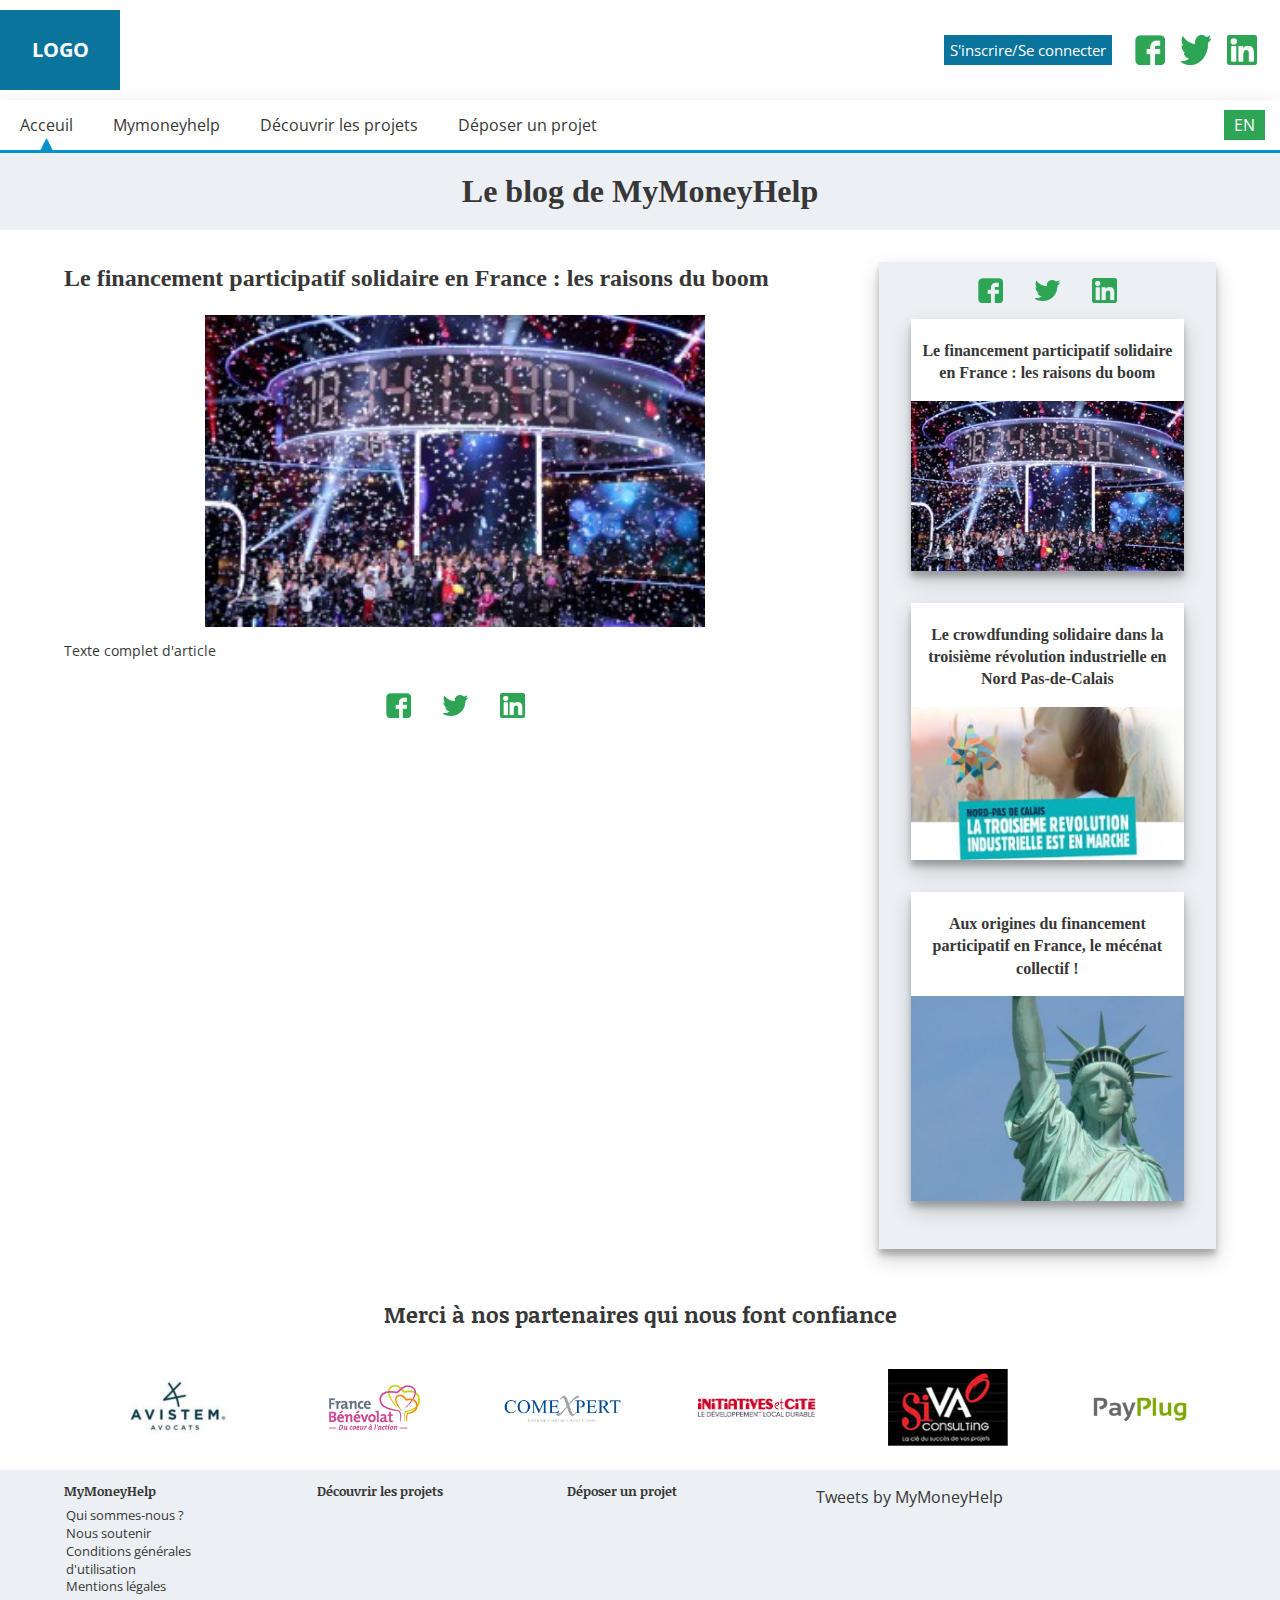
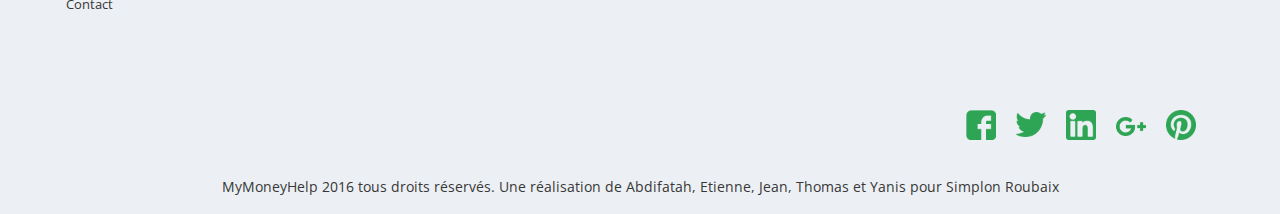
==== blog.html @ 19dc9fac "added basic content based on static content in blog.html" ====
<!doctype html>
<html class="no-js" lang="fr">

<head>
    <meta charset="utf-8">
    <meta http-equiv="x-ua-compatible" content="ie=edge">
    <title>My Money Help</title>
    <meta name="keywords" content="MyMoneyHelp crowdfunding financement participatif social ">
    <meta name="description" content="Plateforme de financement participatif MyMoneyHelp">
    <meta name="author" content="Etienne Dhennin, Thomas Gossart, Jean Boutonne, Yanis Maoucha, Abdifatah Ibrahim Omar">
    <meta name="viewport" content="width=device-width, initial-scale=1">

    <link rel="apple-touch-icon" href="apple-touch-icon.png">
    <!-- Place favicon.ico in the root directory -->

    <link rel="stylesheet" href="css/normalize.css">
    <link rel="stylesheet" href="css/main.css">
    <!-- Custom Css -->
    <link rel="stylesheet" href="css/style.css">
    <!-- /Custom Css -->
    <!-- Google fonts -->
    <link href="https://fonts.googleapis.com/css?family=Noticia+Text%7cOpen+Sans%7cUbuntu+Condensed" rel="stylesheet">
    <!-- Google fonts -->
    <script src="js/vendor/modernizr-2.8.3.min.js"></script>
</head>


<body>

    <!--****************************** HEADER ***********************************-->

    <header>
        <!-- Start Of Header -->
        <section class="top-header-flex">
            <!--Start of Top Header:: Section Above The NavBar -->
            <div class="logo-remplacement">LOGO</div>
            <div class="top-header-buttons">
                <div class="buttons-social">
                    <img src="img/icon/facebook_vert.png" class="header-logo-social" alt="logo facebook">
                    <img src="img/icon/twitter_vert.png" class="header-logo-social" alt="logo twitter">
                    <img src="img/icon/linkedin_vert.png" class="header-logo-social" alt="logo linkedin">
                </div>
                <button class="login-button">S'inscrire/Se connecter</button>
                <!-- Login button -->
            </div>
        </section>
        <!-- End Of Top Header -->
        <nav class="main-navbar">
            <!-- Start of Navbar -->
            <div class="visible-navbar">
                <!-- Part of the navbar alway visible on mobile -->
                <img src="img/icon/menu_bleu.png" class="menu-mobile-icon">
            </div>
            <ul class="menu-list">
                <!-- List of nav items -->
                <li class="title acceuil"><a href="index.html">Acceuil</a><img src="img/triangle_menu.png" class="triangle"></li>
                <li class="title under-menu">
                    <!-- List item with title + under menu -->
                    <div class="mmh">Mymoneyhelp</div>
                    <div class="under-menu-link">
                        <a href="qui-sommes-nous.html">Qui sommes-nous ?</a>
                        <a href="soutien.html">Nous soutenir</a>
                        <a href="contact.html">Contact</a>
                    </div>
                </li>
                <!-- end of mmh tab -->
                <li class="title"><a href="#">Découvrir les projets</a></li>
                <li class="title"><a href="#">Déposer un projet</a></li>
                <li class="language">EN</li>
            </ul>
            <!-- End of list -->
        </nav>
        <!-- End Of Navbar -->
    </header>

    <!--***************************** /HEADER ***********************************-->

    <!--[if lt IE 8]>
            <p class="browserupgrade">You are using an <strong>outdated</strong> browser. Please <a href="http://browsehappy.com/">upgrade your browser</a> to improve your experience.</p>
            <![endif]-->

    <!-- Slider -->



    <!--************************** MAIN CONTENT ********************************-->

<!-- Page main title -->
    <section class="static-page-title flex">
      <h1>Le blog de MyMoneyHelp</h1>
    </section>

<!-- General wrapper for the content -->
    <div class="wrapper-static-content flex">

      <!-- Main section on the left with text and image content -->
      <section class="static-content-section">
        <h2 id="blog-title">Le financement participatif solidaire en France : les raisons du boom</h2>
        <img src="img/content/Telethon.jpg" alt="" class="static-image blog-image">
        <p>Texte complet d'article</p>



<!-- Social medias icons at the end of the left section -->
          <ul class="flex static-social-medias">
            <li><a href="#"><img src="img/logos_RS/facebook_vert.png" alt="logo facebook"></a></li>
            <li><a href="#"><img src="img/logos_RS/twitter_vert.png" alt="logo twitter"></a></li>
            <li><a href="#"><img src="img/logos_RS/linkedin_vert.png" alt="logo linkedin"></a></li>
          </ul>
      </section>

<!-- Aside on the right with the articles -->
      <aside class="static-content-aside">

        <!-- Social media icons at the top of the aside -->
        <ul class="flex static-social-medias">
          <li><a href="#"><img src="img/logos_RS/facebook_vert.png" alt="logo facebook"></a></li>
          <li><a href="#"><img src="img/logos_RS/twitter_vert.png" alt="logo twitter"></a></li>
          <li><a href="#"><img src="img/logos_RS/linkedin_vert.png" alt="logo linkedin"></a></li>
        </ul>

        <!-- Blog articles on the left side -->
        <article>
          <a href="blog.html">
            <h3>Le financement participatif solidaire en France : les raisons du boom</h3>
            <img src="img/content/Telethon.jpg" alt="célébration du telethon">
          </a>
        </article>
        <article>
          <a href="blog.html">
            <h3>Le crowdfunding solidaire dans la troisième révolution industrielle en Nord Pas-de-Calais</h3>
            <img src="img/content/fille_fleur.jpg" alt="enfant qui souffle sur un moulin à vent">
          </a>
        </article>
        <article>
          <a href="blog.html">
            <h3>Aux origines du financement participatif en France, le mécénat collectif !</h3>
            <img src="img/content/statue_liberte.jpg" alt="statue de la liberté">
          </a>
        </article>
      </aside>

    </div>

    <!--************************* /MAIN CONTENT ********************************-->

    <!--**************************** FOOTER ************************************-->

    <!--  ~~~~~~~~~~Start of the footer~~~~~~~~~~~ -->


    <footer>
        <!-- Section with the partners -->
        <section class="wrapper">
            <h4>Merci à nos partenaires qui nous font confiance</h4>
            <figure class="flex partners">
                <a href="#">
                    <img src="img/logos_partenaires/Avistem.jpg" alt="logo avistem">
                </a>
                <a href="#">
                    <img src="img/logos_partenaires/FranceBenevolat.png" alt="logo France benevolat">
                </a>
                <a href="#">
                    <img src="img/logos_partenaires/ComeXpert.jpg" alt="logo comexpert">
                </a>
                <a href="#">
                    <img src="img/logos_partenaires/InitiativesCites.png" alt="logo initiativescites">
                </a>
                <a href="#">
                    <img src="img/logos_partenaires/Sivao.jpg" alt="logo sivao">
                </a>
                <a href="#">
                    <img src="img/logos_partenaires/payplug.png" alt="payplug">
                </a>
            </figure>
        </section>

        <!-- Aside with the submenus and the social medias -->
        <aside>

            <!-- Sub menu -->
            <div class="wrapper flex">
                <ul>
                    <li class="title-list">MyMoneyHelp</li>
                    <li><a href="qui-sommes-nous.html">Qui sommes-nous ?</a></li>
                    <li><a href="soutien.html">Nous soutenir</a></li>
                    <li><a href="conditions-generales.html">Conditions générales<br> d'utilisation</a></li>
                    <li><a href="mentions-legales.html">Mentions légales</a></li>
                    <li><a href="contact.html">Contact</a></li>
                </ul>
                <ul>
                    <li><a href="#" class="title-list">Découvrir les projets</a></li>
                </ul>
                <ul>
                    <li><a href="#" class="title-list">Déposer un projet</a></li>
                </ul>

                <div class="twitter-container">
                    <a class="twitter-timeline" data-lang="fr" data-width="600" data-heigth="400" data-lang="fr" data-theme="dark" href="https://twitter.com/MyMoneyHelp">Tweets by MyMoneyHelp</a>
                    <script async src="//platform.twitter.com/widgets.js" charset="utf-8"></script>
                </div>

            </div>


            <!-- Social medias icons -->
            <figure class="flex wrapper">
                <a href="#">
                    <img src="img/logos_RS/facebook_vert.png" alt="icon facebook">
                </a>
                <a href="#">
                    <img src="img/logos_RS/twitter_vert.png" alt="icon twitter">
                </a>
                <a href="#">
                    <img src="img/logos_RS/linkedin_vert.png" alt="icon linkedin">
                </a>
                <a href="#">
                    <img src="img/logos_RS/google-plus_vert.png" alt="icon googleplus">
                </a>
                <a href="#">
                    <img src="img/logos_RS/pinterest_vert.png" alt="icon pinterest">
                </a>
            </figure>

            <!-- Credits -->
            <p>MyMoneyHelp 2016 tous droits réservés. Une réalisation de
                <a href="#">Abdifatah, </a>
                <a href="#">Etienne, </a>
                <a href="#">Jean, </a>
                <a href="https://thomgo.github.io/portfolio/index.html"> Thomas et </a>
                <a href="">Yanis </a> pour <a href="http://simplon.co/roubaix/" target="_blank">Simplon Roubaix</a>
            </p>
        </aside>

    </footer>

    <!--**************************** /FOOTER ***********************************-->

    <script src="https://code.jquery.com/jquery-1.12.0.min.js"></script>
    <script>
        window.jQuery || document.write('<script src="js/vendor/jquery-1.12.0.min.js"><\/script>')
    </script>
    <script src="js/plugins.js"></script>
    <script src="js/main.js"></script>

    <!-- Google Analytics: change UA-XXXXX-X to be your site's ID. -->
    <script>
        (function(b, o, i, l, e, r) {
            b.GoogleAnalyticsObject = l;
            b[l] || (b[l] =
                function() {
                    (b[l].q = b[l].q || []).push(arguments)
                });
            b[l].l = +new Date;
            e = o.createElement(i);
            r = o.getElementsByTagName(i)[0];
            e.src = 'https://www.google-analytics.com/analytics.js';
            r.parentNode.insertBefore(e, r)
        }(window, document, 'script', 'ga'));
        ga('create', 'UA-XXXXX-X', 'auto');
        ga('send', 'pageview');
    </script>
</body>

</html>
---- css/main.css ----
/*! HTML5 Boilerplate v5.3.0 | MIT License | https://html5boilerplate.com/ */

/*
 * What follows is the result of much research on cross-browser styling.
 * Credit left inline and big thanks to Nicolas Gallagher, Jonathan Neal,
 * Kroc Camen, and the H5BP dev community and team.
 */

/* ==========================================================================
   Base styles: opinionated defaults
   ========================================================================== */

html {
    color: #222;
    font-size: 1em;
    line-height: 1.4;
}

/*
 * Remove text-shadow in selection highlight:
 * https://twitter.com/miketaylr/status/12228805301
 *
 * These selection rule sets have to be separate.
 * Customize the background color to match your design.
 */

::-moz-selection {
    background: #b3d4fc;
    text-shadow: none;
}

::selection {
    background: #b3d4fc;
    text-shadow: none;
}

/*
 * A better looking default horizontal rule
 */

hr {
    display: block;
    height: 2px;
    border: 0;
    border-top: 1px solid #ccc;
    margin: 1em 0;
    padding: 0;
}

/*
 * Remove the gap between audio, canvas, iframes,
 * images, videos and the bottom of their containers:
 * https://github.com/h5bp/html5-boilerplate/issues/440
 */

audio,
canvas,
iframe,
img,
svg,
video {
    vertical-align: middle;
}

/*
 * Remove default fieldset styles.
 */

fieldset {
    border: 0;
    margin: 0;
    padding: 0;
}

/*
 * Allow only vertical resizing of textareas.
 */

textarea {
    resize: vertical;
}

/* ==========================================================================
   Browser Upgrade Prompt
   ========================================================================== */

.browserupgrade {
    margin: 0.2em 0;
    background: #ccc;
    color: #000;
    padding: 0.2em 0;
}

/* ==========================================================================
   Author's custom styles
   ========================================================================== */





/* ##################################################################### */
/* ##########################   SMARTPHONE   ########################### */
/* ##################################################################### */



/* ##################################################################### */
/* ############################   TABLETS   ############################ */
/* ##################################################################### */



/* ##################################################################### */
/* ############################   DESKTOPS   ########################### */
/* ##################################################################### */



/* ##################################################################### */
/* ########################   LARGE DESKTOPS   ######################### */
/* ##################################################################### */
















/* ==========================================================================
   Helper classes
   ========================================================================== */

/*
 * Hide visually and from screen readers
 */

.hidden {
    display: none !important;
}

/*
 * Hide only visually, but have it available for screen readers:
 * http://snook.ca/archives/html_and_css/hiding-content-for-accessibility
 */

.visuallyhidden {
    border: 0;
    clip: rect(0 0 0 0);
    height: 1px;
    margin: -1px;
    overflow: hidden;
    padding: 0;
    position: absolute;
    width: 1px;
}

/*
 * Extends the .visuallyhidden class to allow the element
 * to be focusable when navigated to via the keyboard:
 * https://www.drupal.org/node/897638
 */

.visuallyhidden.focusable:active,
.visuallyhidden.focusable:focus {
    clip: auto;
    height: auto;
    margin: 0;
    overflow: visible;
    position: static;
    width: auto;
}

/*
 * Hide visually and from screen readers, but maintain layout
 */

.invisible {
    visibility: hidden;
}

/*
 * Clearfix: contain floats
 *
 * For modern browsers
 * 1. The space content is one way to avoid an Opera bug when the
 *    `contenteditable` attribute is included anywhere else in the document.
 *    Otherwise it causes space to appear at the top and bottom of elements
 *    that receive the `clearfix` class.
 * 2. The use of `table` rather than `block` is only necessary if using
 *    `:before` to contain the top-margins of child elements.
 */

.clearfix:before,
.clearfix:after {
    content: " "; /* 1 */
    display: table; /* 2 */
}

.clearfix:after {
    clear: both;
}

/* ==========================================================================
   EXAMPLE Media Queries for Responsive Design.
   These examples override the primary ('mobile first') styles.
   Modify as content requires.
   ========================================================================== */

@media only screen and (min-width: 35em) {
    /* Style adjustments for viewports that meet the condition */
}

@media print,
       (-webkit-min-device-pixel-ratio: 1.25),
       (min-resolution: 1.25dppx),
       (min-resolution: 120dpi) {
    /* Style adjustments for high resolution devices */
}

/* ==========================================================================
   Print styles.
   Inlined to avoid the additional HTTP request:
   http://www.phpied.com/delay-loading-your-print-css/
   ========================================================================== */

@media print {
    *,
    *:before,
    *:after,
    *:first-letter,
    *:first-line {
        background: transparent !important;
        color: #000 !important; /* Black prints faster:
                                   http://www.sanbeiji.com/archives/953 */
        box-shadow: none !important;
        text-shadow: none !important;
    }

    a,
    a:visited {
        text-decoration: underline;
    }

    a[href]:after {
        content: " (" attr(href) ")";
    }

    abbr[title]:after {
        content: " (" attr(title) ")";
    }

    /*
     * Don't show links that are fragment identifiers,
     * or use the `javascript:` pseudo protocol
     */

    a[href^="#"]:after,
    a[href^="javascript:"]:after {
        content: "";
    }

    pre,
    blockquote {
        border: 1px solid #999;
        page-break-inside: avoid;
    }

    /*
     * Printing Tables:
     * http://css-discuss.incutio.com/wiki/Printing_Tables
     */

    thead {
        display: table-header-group;
    }

    tr,
    img {
        page-break-inside: avoid;
    }

    img {
        max-width: 100% !important;
    }

    p,
    h2,
    h3 {
        orphans: 3;
        widows: 3;
    }

    h2,
    h3 {
        page-break-after: avoid;
    }
}
---- css/style.css ----
/* MyMoneyHelp */


/****************************GENERAL SETTINGS***********************************/

* {
    box-sizing: border-box;
    font-size: 1em;
    color: #373737;
    font-family: 'Open Sans', sans-serif;
}

ul {
    list-style: none;
    margin: 0 0;
    padding: 0;
}
a {
    text-decoration: none;
}
a:visited {
    color: #373737;
}
figure {
    margin: 0;
}
body {
    position: relative;
    min-height: 100vh;
}
a {
    text-decoration: none;
}
figure {
    margin: 0;
}
ul {
    list-style-type: none;
    padding: 0;
}

/* Colors */


/*Dark BLue*/

.login-button, .logo-remplacement, .button {
    background-color: #0a749c;
}

/*Blue*/


/* { */


/*   background-color: #0092c9; */


/* } */


/* Blue Grey*/

.title, .carousel-info, footer aside, .static-content-aside, .static-page-title {
    background-color: #ecf0f4;
}

/* Green */

.language, hr, .card-home-loadbar {
    background-color: #2da555;
}

/* /Colors */


/* Layout */

.flex {
    display: flex;
}
.wrapper {
    margin: 0 2%;
}

/* /Layout */


/*fonts*/

h1, h2, h3, h4, h5, h6 {
    font-family: 'Ubuntu Condensed';
}

footer h4, footer li, .title-list, .static-headline span, .static-headline a {
    font-family: 'Noticia Text', serif;
}
p {
    font-family: 'Open Sans', sans-serif;
}

/*fonts*/


/*************************** /GENERAL SETTINGS *********************************/


/*******************************************************************************/


/*******************************************************************************/


/******************************* HOMEPAGE **************************************/


/*******************************************************************************/


/*******************************************************************************/


/******************************** HEADER  **************************************/


/* TEMPORAIRE */

.logo-remplacement {
    color: white;
    display: flex;
    justify-content: center;
    align-items: center;
    font-weight: bold;
    font-size: 20px;
    height: calc(100% - 1em);
    width: 120px;
    margin-right: auto;
}

/* Header above the main-navbar */

.top-header-flex {
    display: flex;
    height: 60px;
    align-items: center;
}

/* DIV SOCIAUX + LOGIN */

.top-header-buttons {
    display: flex;
    min-width: 150px;
    height: 100%;
    margin-top: 1em;
    flex-direction: column;
}

/* Div all socials */

.buttons-social {
    display: flex;
    justify-content: space-around;
}

/* Login */

.login-button {
    margin: 5px 1em;
    border: 0;
    font-size: 10px;
    line-height: 20px;
    color: white;
}

/* Buttons social alone */

.header-logo-social {
    width: 25px;
    height: 25px;
    margin: 0 3px;
}

/* Menu */


/* Mobile Menu Icon */

.menu-mobile-icon {
    width: 30px;
    height: 25px;
    margin: 15px;
}

/* Menu List */

.acceuil {
    display: none;
}
.menu-list {
    display: none;
    list-style: none;
    padding: 0;
    margin: 0;
}
.visible-navbar {
    border-bottom: 2px solid #0092c9;
}

/* Menu list item */

.menu-list li, .under-menu-link {
    width: 100%;
    font-size: 20px;
    line-height: 50px;
    padding: 0 20px;
}
.mmh, .under-menu-link {
    padding: 0 20px;
}
.menu-list li {
    border-bottom: 2px solid #0092c9;
}

/* under menu link */

.under-menu {
    padding: 0 !important;
}
.under-menu-link {
    display: none;
    background-color: white;
}
.under-menu a {
    padding-left: 25px;
    display: block;
    width: 100%;
}
.menu-list a {
    text-decoration: none;
}
.test {
    whidth: 100%;
    background: red;
    height: 300vh;
}
.main-navbar {
    background-color: white;
    box-shadow: 0 14px 28px rgba(0, 0, 0, 0.25), 0 10px 10px rgba(0, 0, 0, 0.22);
}
.fixed {
    position: fixed;
    width: 100%;
    top: 0;
    z-index: 15;
}

/******************************* /HEADER  **************************************/


/******************************** SLIDER  **************************************/


/* Layout */

.slider-wrapper, .carousel-info-wrapper, .stat {
    flex-direction: column;
}
.carousel {
    position: relative;
}

/* Circles */

.carousel-circles {
    cursor: pointer;
    position: absolute;
    bottom: 5px;
    left: calc(50% - 46.5px);
}
.carousel-circles> div {
    width: 15px;
    height: 15px;
    border-radius: 50%;
    border: 2px solid #bdbdbd;
    margin: 0 .5em;
    box-shadow: 2px 2px 0 #000;
}
.circle1 {
    background-color: #bdbdbd;
}

/* Arrows*/

.arrows {
    max-width: 20px;
    max-height: 20px;
}
.arrow-left, .arrow-right {
    position: absolute;
    top: calc(50% - 10px);
    cursor: pointer;
}
.arrow-left {
    left: 5px;
}
.arrow-right {
    right: 5px;
}
.carousel-info-wrapper {
    margin: 0 2.5%;
    align-items: center;
}
.slide {
    display: none;
}
.slide-text {
    margin: 0 3% 1em;
    height: 80px;
    text-overflow: ellipsis;
    overflow: hidden;
}
.slide-stats {
    justify-content: space-between;
    margin-top: 1em;
}

/* /Layout */


/* Slider Typo */

.slider h2, .stat, .slider-button, .contribute {
    text-align: center;
}
.slider h2 {
    /* Slide Title */
    margin: .75em auto 0;
    font-size: 1em;
}
.slide-stats span {
    /* Stat Numbers */
    font-weight: bold;
    font-size: .8em;
}
.slide-stats p {
    /* Stat text */
    font-size: .65em;
    margin-top: .18em;
}

/*Slider pictures*/

.slide-picture {
    display: none;
    max-width: 100%;
    max-height: 100% !important;
}
.active {
    display: block;
}

/* /Slider pictures*/


/* Button Contribute(contains also the bakcup and join button from static pages) */

.contribute {
    margin: 1.8em auto;
}
.slider-button:visited, .backup-button:visited, .join-button:visited {
    color: white;
}
.slider-button, .backup-button, .join-button {
    border: 2px solid #0a749c;
    border-radius: 5px;
    padding: 9px 60px;
    margin: .8em 0;
    color: #fff;
    font-size: .9em;
    font-weight: bold;
    box-shadow: 0 10px 20px rgba(0, 0, 0, 0.19), 0 6px 6px rgba(0, 0, 0, 0.23);
    /* Transition */
    transition-property: color, background-color, box-shadow;
    transition-duration: 800ms;
    transition-timing-function: linear;
    transition-delay: 100ms;
    /* For Safari */
    -webkit-transition-property: color, background-color, box-shadow;
    -webkit-transition-duration: 800ms;
    -webkit-transition-timing-function: linear;
    -webkit-transition-delay: 100ms;
    /* font-family: 'Noticia Text'; */
}
.slider-button:hover, .backup-button:hover, .join-button:hover {
    color: #0a749c;
    background-color: #fff;
    box-shadow: 0 10px 20px rgba(0, 0, 0, 0.19), 0 6px 6px rgba(0, 0, 0, 0.23);
}
/*
A retirer pour éviter la disparition totale du texte ????
.slider-button:visited {
    color: #fff;
}*/

/* /Button Contribute */


/* Social Icons */

.social-network-icons {
    justify-content: space-between;
}
.social-icons {
    max-height: 20px;
    max-width: 20px;
    margin: .8em .5em;
}

/* /Social Icons */


/******************************* /SLIDER  **************************************/


/******************************** FOOTER  **************************************/


/*Ensure the footer to be always at the bottom*/

footer {
    margin-top: 50px;
    width: 100%;
}
footer aside {
    margin-top: 1em;
    padding-bottom: 3px;
    width: 100%;
}
footer h4 {
    font-size: 1em;
}
footer h4, footer p {
    text-align: center;
}
footer ul, footer p {
    font-size: 0.6em;
    padding-top: 1em;
}
footer ul {
    max-width: 40%;
    margin-right: 2em;
}
footer li {
    padding-left: 2px;
}

/*Special class for the menu title*/

.title-list {
    font-weight: bold;
    padding-bottom: 0.5em;
    padding-left: 0;
}

/*Iniline display for the images(logos/social medias)*/

footer figure {
    justify-content: flex-start;
    flex-wrap: wrap;
    padding-left: 2em;
}

/*Reduce the links around the images for better display*/

footer section a {
    width: 100px;
    margin: .5em .5em;
}
footer aside a {
    width: 50px;
    margin: .5em 0;
}

/*Controle the size of partnairs logos*/

footer section figure img {
    width: 100px;
}

/*Controle the size of social media icons*/

footer aside figure img {
    width: 40%;
}

/*No twitter on smartphones*/

.twitter-container {
    display: none;
}

/******************************* /FOOTER  **************************************/


/******************************* HOMEPAGE **************************************/


/****** CARDS ******/


/* general */

.wrapper-home-cards {
    max-width: 1300px;
    margin: 0 auto;
    display: flex;
    flex-direction: column;
    justify-content: center;
    align-items: center;
}

/* Navbar */

.cards-home-navbar {
    margin-top: 30px;
    display: flex;
    justify-content: center;
    align-items: center;
}
.cards-home-navbar a {
    font-size: 15px;
    margin: 0 10px;
}
form {
    width: 100%;
    display: flex;
    justify-content: center;
}
.searchbar-cards-home {
    width: 250px;
    height: 25px;
    line-height: 25px;
    font-size: 18px;
    margin: 15px auto;
}

/* Cards */

.home-cards {
    display: flex;
    flex-direction: column;
    justify-content: space-between;
    width: 300px;
    height: 390px;
    border: solid 1px #bdbdbd;
    margin: 10px 15px;
    box-shadow: 0 10px 20px rgba(0, 0, 0, 0.19), 0 6px 6px rgba(0, 0, 0, 0.23);
    transition: all 0.3s cubic-bezier(.25, .8, .25, 1);
    /* box-shadow: 5px 5px 0 #bdbdbd ; */
}
.home-cards:hover {
    box-shadow: 0 14px 28px rgba(0, 0, 0, 0.25), 0 10px 10px rgba(0, 0, 0, 0.22);
}
.cards-home-list {
    width: 100%;
    display: flex;
    flex-direction: column;
    justify-content: center;
    align-items: center;
}
.card-home-title {
    text-align: center;
    color: #0a749c;
    font-size: 18px;
}
.img-remplacement {
    width: 100%;
    height: 150px;
    background-color: grey;
}
.finish-banner {
    color: #2da555;
    font-size: 20px;
    text-align: center;
}
.home-card-description {
    width: 90%;
    margin: 0 auto;
}
.home-card-stats {
    display: flex;
    flex-direction: row;
    align-items: center;
    width: 90%;
    margin: 0 auto;
}
.card-home-loadbar {
    width: 200px;
    text-align: center;
    color: white;
    font-weight: bold;
    margin-right: 10px;
}
.card-home-amount {
    display: flex;
    align-items: center;
    flex-direction: column;
    margin-bottom: 1px;
}
.amount, .contribut {
    margin: 0px 3px;
}
.amount {
    color: black;
}

/********** /CARDS  ********/


/*                              END HOMEPAGE                                   */


/******************************* PROJECTS **************************************/


/*                              END PROJECTS                                   */


/******************************* PAIEMENT **************************************/


/*                              END PAIEMENT                                   */

/********* STATIC PAGE CONTENT (ASSOCIATION, LEGAL INFORMATIONS...)************/

/*Display of the top band right below the header*/
.static-page-title {
  width: 100%;
  justify-content: center;
  text-align: center;
  padding: .5em 0;
}

/*Main title*/
.static-page-title h1 {
  margin: 0;
}

/*General wrapper for the static content*/
.wrapper-static-content {
  width: 95%;
  margin: auto;
}

/*Titles of the left section with text*/
.static-content-section h2 {
  font-size: 1.1em;
}

/*Paragraphe of the left section*/
.static-content-section p {
  font-size: .9em;
}

.static-content-section ol {
  padding-left: 20px;
}

.static-content-section figure {
  margin: 2em 0;
}

.static-image {
  display: block;
  width: 95%;
  margin: auto;
}

.static-headline {
  text-align: center;
  margin: 2em auto;
  border: 2px solid black;
  width: 40%;

}

.static-don {
  font-style: italic;
}

/*Display of the social media icons*/
.static-social-medias {
  justify-content: center;
  margin-bottom: 1em;
}

.static-social-medias li img {
  width: 20px;
  margin: 0 0.5em;
}

/*Special top margin for the social media icons in the section*/
section .static-social-medias {
  margin-top: 2em;
}

/*No aside with articles on smartphones*/
.static-content-aside {
  display: none;
}

/*Blog content*/

#blog-title {
  font-size: 1.5em;
}

.blog-image {
  max-width: 500px;
  max-height: 400px;
}
/*                        END STATIC PAGE CONTENT                             */

/******************************************************************************/


/******************************************************************************/


/*                               RESPONSIVE                                   */


/******************************************************************************/


/******************************************************************************/


/* #####################   SMARTPHONE & SMALL TABLETS   ##################### */

@media screen and (min-width: 360px) {
    footer section a {
        margin: .5em .7em;
    }
    /*Center the images on bigger smartphones*/
    footer figure {
        padding-left: 3em;
        align-items: center;
    }
    /*Controle the size of partnairs logos*/
    footer section figure img {
        width: 90%;
    }
}
@media screen and (min-width: 380px) and (max-width: 550px) {
    footer section a {
        margin: .5em 1.5em;
    }
}
@media screen and (min-width: 450px) {
    footer aside figure {
        justify-content: flex-end;
    }
}

/* END SMARTPHONE & SMALL TABLETS */


/* ###########################   TABLETS   ############################ */

@media (min-width: 700px) {
    /******************************** HEADER  **************************************/
    /* Top header */
    .top-header-flex {
        height: 100px;
    }
    .top-header-buttons {
        min-width: 350px;
        align-items: center;
        justify-content: flex-end;
        margin: 0 15px;
    }
    .buttons-social {
        order: 3;
    }
    .login-button {
        order: 2;
        height: 30px;
        font-size: 15px;
    }
    .header-logo-social {
        width: 30px;
        height: 30px;
        margin: 0 8px;
    }
    /* Navbar */
    .visible-navbar {
        /*Hide bar with menu icon*/
        display: none;
    }
    .acceuil {
        display: block;
        position: relative;
    }
    .menu-list {
        /*Make the nav item in line*/
        display: flex;
        justify-content: left;
    }
    .menu-list li {
        font-size: 16px;
        width: fit-content;
        width: -moz-fit-content;
    }
    /* Under menu */
    .under-menu/*Make the mhh dropdown menu in column*/
    {
        height: 150px;
        position: relative;
    }
    .under-menu-link {
        display: none;
    }
    .under-menu:hover .under-menu-link {
        width: 200px;
        height: 150px;
        display: flex;
        flex-direction: column;
        font-size: 16px;
        position: absolute;
        top: 50px;
        left: 15px;
        padding: 0;
        border: 3px solid #0092c9;
        z-index: 16;
        box-shadow: 0 10px 20px rgba(0, 0, 0, 0.19), 0 6px 6px rgba(0, 0, 0, 0.23);
    }
    .under-menu-link a:last-child {
        border-bottom: 0;
    }
    .under-menu-link a {
        display: block;
        width: 200px;
        border-bottom: 3px solid #0092c9;
        padding: 0 10px;
        box-sizing: border-box;
    }
    .title {
        /*Set the background color back to white*/
        background-color: white;
        height: 50px;
    }
    .top-header-buttons {
        /* Make the top header login and social buttons inline*/
        flex-direction: row;
        width: 200px;
    }
    .menu-list li/*get rid of the border bottom of all list element and assign it to .title*/
    {
        border-bottom: 0;
    }
    .main-navbar {
        border-bottom: 3px solid #0092c9;
    }
    .triangle {
        /*triangle that point the page*/
        width: 15px;
        position: absolute;
        top: 38px;
        left: calc(50% - 7.5px);
    }
    .language {
        color: white;
        margin-left: auto;
        margin-right: 15px;
        width: fit-content;
        height: 30px;
        align-self: center;
        line-height: 30px !important;
        padding: 0 10px!important;
    }
    /******************************** /HEADER  **************************************/
    /******************************** CARDS  **************************************/
    .wrapper-home-cards {
        flex-direction: row;
        flex-wrap: wrap;
    }
    /******************************** /CARDS  **************************************/
}

/*                    Tablets and small Desktop : 768 px                       */

@media screen and (min-width: 768px) {
    /********************************* Slider ***********************************/
    /*Layout*/
    .slider {
        background: linear-gradient(#ecf0f4, #ecf0f4 92%, #fff 92%);
        background-color: #ecf0f4;
    }
    .slider-wrapper {
        flex-direction: row;
    }
    .carousel {
        max-width: 60%;
        margin: 1em 1.6%;
    }
    .carousel-circles {
        bottom: 20%;
        left: 40%;
    }
    .carousel-info {
        max-width: 35%;
        margin-top: 2em;
        background-color: #fff;
    }
    /* Shadow */
    .slide-picture, .carousel-info {
        /* box-shadow: 6px 5px 0 #bdbdbd; */
        box-shadow: 0 10px 20px rgba(0, 0, 0, 0.19), 0 6px 6px rgba(0, 0, 0, 0.23);
    }
    /* Shadow */
    /******************************* /Slider ************************************/
    /********************************* Footer ***********************************/
    /* reduce the links around the partners for better display */
    footer section a {
        width: 80px;
        margin: .5em 0;
    }
    /* reduce the links around the social media icons for better display */
    footer aside a {
        width: 50px;
        margin: .5em 0;
    }
    /*display of both partners and social icons img*/
    footer figure {
        justify-content: space-around;
        padding-left: 0;
    }
    /*Display of the div containing the submenu and the twitter widget*/
    footer aside div:nth-child(1) {
        justify-content: space-between;
    }
    footer h4 {
        font-size: 1.2em;
    }
    footer ul, footer p {
        font-size: .7em;
    }
    /*Controle the size of partnairs logos*/
    footer section figure img {
        width: 100%;
    }
    /*Controle the size of social media icons*/
    footer aside figure img {
        width: 50%;
    }
    .twitter-container {
        display: block;
        width: 300px;
        height: 200px;
        margin: 1em 0;
        overflow: scroll;
    }
    .twitter-timeline {
        overflow: scroll;
    }
    /******************************* /Footer ************************************/

    /********* STATIC PAGE CONTENT (ASSOCIATION, LEGAL INFORMATIONS...)************/

    .static-page-title {
      padding: 1em 0;
      margin-bottom: 2em;
    }

    .static-content-section {
      width: 70%;
      margin-right: 2em;
    }

/*Make sure that the first h2 is aligned with the aside div*/
    .static-content-section h2:nth-child(1){
      margin-top: 0;
    }

/*Allow the aside on tablets*/
    .static-content-aside {
      display: block;
      height: 100%;
      width: 30%;
      padding: 1em;
    }

/*Display of the articles on the left*/
    .static-content-aside article {
      width: 100%;
      text-align: center;
      margin-bottom: 2em;
      padding-top: 0.3em;
      background-color: white;
    }
    .static-content-aside h3 {
      margin-left: 0.5em;
      margin-right: 0.5em;
    }

    .static-content-aside article img {
      width: 100%;
    }

/*Shadow on the aside div and the article div*/
    .static-content-aside, .static-content-aside article {
      box-shadow: 0 10px 20px rgba(0, 0, 0, 0.19), 0 6px 6px rgba(0, 0, 0, 0.23);

    }

    /********* /STATIC PAGE CONTENT (ASSOCIATION, LEGAL INFORMATIONS...)************/
}

/*                      /Tablets and small Desktop : 768 px                   */


/* Slider Responsive Design for higher Res */

@media screen and (min-width: 861px) {
    .slider-wrapper {
        margin: 0 2%;
        justify-content: space-around;
    }
    .carousel {
        margin: 1em 0 4em 0;
    }
    .carousel-circles {
        bottom: 2%;
    }
    .carousel-info-wrapper {
        margin: 0 4%;
    }
    .carousel-info {
        max-width: 302px;
    }
    .slide-text {
        height: 105px;
    }
}
@media screen and (min-width: 980px) {
    .wrapper, .wrapper-static-content {
        width: 90%;
        margin: auto;
    }
    footer h4 {
        font-size: 1.4em;
    }
    .twitter-container {
        width: 400px;
    }

}
@media screen and (min-width: 1100px) {
    .carousel-info-wrapper {
        margin: 0 5%;
    }
    .carousel-info {
        max-height: 408px;
        max-width: 325px;
    }
    .slide-text {
        height: 150px;
    }
    .contribute {
        margin-top: 2em;
    }
    .slide-stats {
        margin-top: 3em;
    }
    .social-network-icons {
        margin-top: .6em;
    }
}
@media screen and (min-width: 1155px) {
    .slider-wrapper {
        margin: 0 5%;
    }
}
@media screen and (min-width: 1280px) {
    /* Set the final size */
    .slider-wrapper {
        width: 1152px;
        margin: 0 auto;
    }
    /* --------------------------Footer------------------------- */
    footer ul {
        width: 15%;
        font-size: 0.8em
    }
    footer p {
        font-size: 0.9em;
    }
    /*Controle the size of partnairs logos*/
    footer section figure img {
        width: 150%;
    }
    /*Controle the size of social media icons*/
    footer aside figure img {
        width: 60%;
    }

    /* -------------------------/Footer------------------------- */

    /* -------Static page content (association, legal informations)--------- */

/*Bigger social media icons on big tablets and desktop*/

    .static-content-aside {
      padding: 1em 2em;
    }

    .static-social-medias li img {
      width: 25px;
      margin: 0 1em;
    }

    .static-image {
      width: 90%;
    }

    .static-headline span, .static-headline a {
      font-size: 1.1em;
    }


    /* ------/Static page content (association, legal informations)--------- */
}
@media screen and (min-width: 1500px) {
    .wrapper, .wrapper-static-content {
        width: 80%;
    }
    .twitter-container {
        width: 500px;
        height: 300px;
    }
    .carousel-info {
        margin-top: 2.6em;
    }

    .static-image {
      width: 80%;
    }
}

/* /Slider Responsive Design for higher Res */
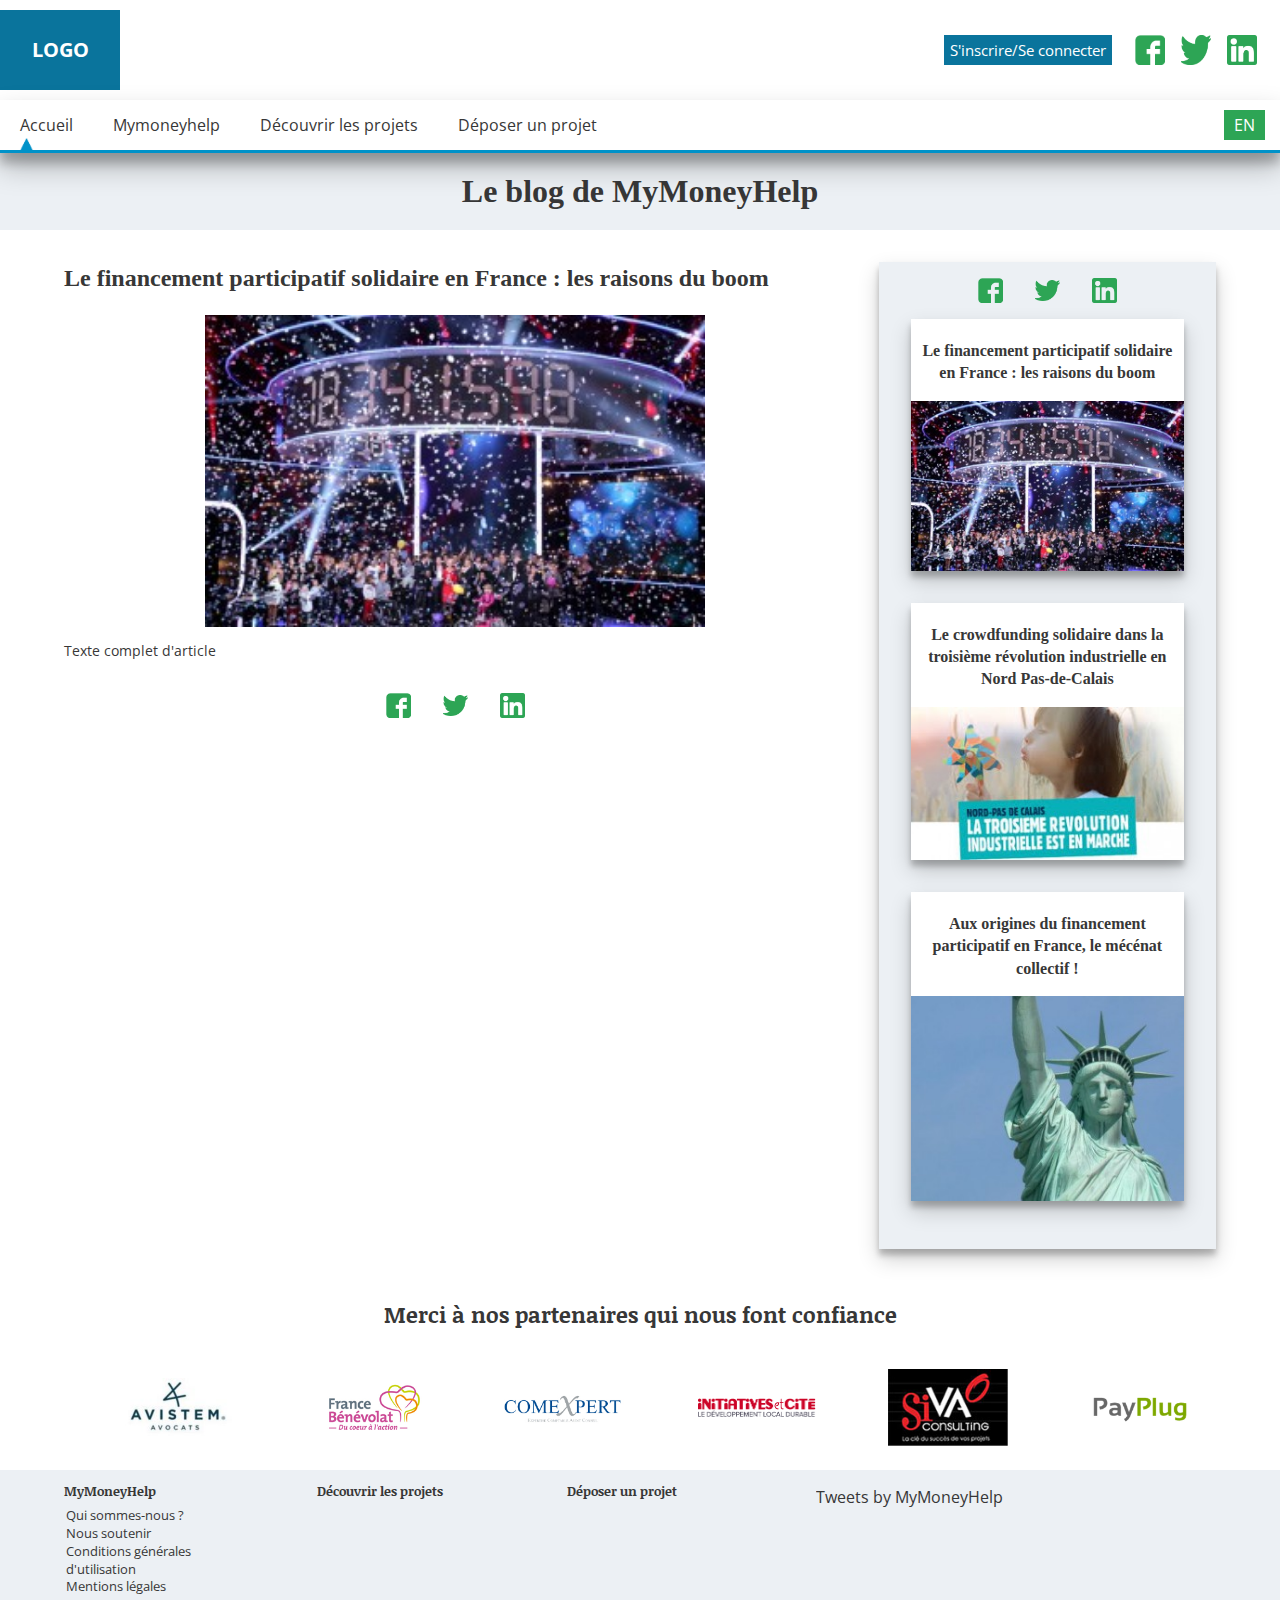
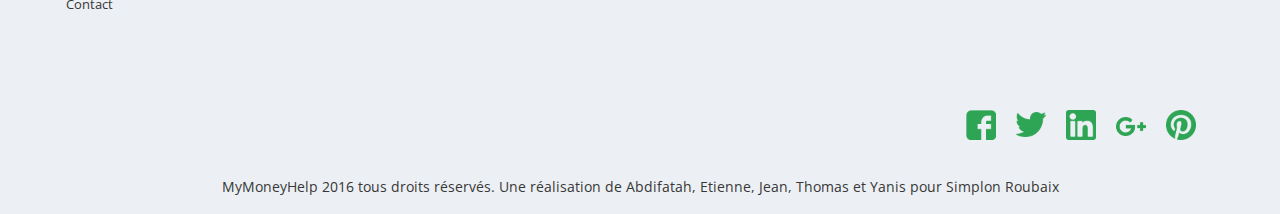
==== commit 18d8747f: "changed the triangle position and add an active class in all the html files" ====
--- a/blog.html
+++ b/blog.html
@@ -46,6 +46,7 @@
         </section>
         <!-- End Of Top Header -->
         <nav class="main-navbar">
+          <img src="img/triangle_menu.png" class="triangle">
             <!-- Start of Navbar -->
             <div class="visible-navbar">
                 <!-- Part of the navbar alway visible on mobile -->
@@ -53,7 +54,7 @@
             </div>
             <ul class="menu-list">
                 <!-- List of nav items -->
-                <li class="title acceuil"><a href="index.html">Acceuil</a><img src="img/triangle_menu.png" class="triangle"></li>
+                <li class="title acceuil active"><a href="index.html">Accueil</a></li>
                 <li class="title under-menu">
                     <!-- List item with title + under menu -->
                     <div class="mmh">Mymoneyhelp</div>
@@ -65,7 +66,7 @@
                 </li>
                 <!-- end of mmh tab -->
                 <li class="title"><a href="#">Découvrir les projets</a></li>
-                <li class="title"><a href="#">Déposer un projet</a></li>
+                <li class="title"><a href="soumettre-un-projet.html">Déposer un projet</a></li>
                 <li class="language">EN</li>
             </ul>
             <!-- End of list -->
@@ -192,7 +193,7 @@
                     <li><a href="#" class="title-list">Découvrir les projets</a></li>
                 </ul>
                 <ul>
-                    <li><a href="#" class="title-list">Déposer un projet</a></li>
+                    <li><a href="soumettre-un-projet.html" class="title-list">Déposer un projet</a></li>
                 </ul>
 
                 <div class="twitter-container">
--- a/css/style.css
+++ b/css/style.css
@@ -1,4 +1,3 @@
-/* MyMoneyHelp */
 
 
 /****************************GENERAL SETTINGS***********************************/
@@ -15,56 +14,67 @@
     margin: 0 0;
     padding: 0;
 }
+
 a {
     text-decoration: none;
 }
+
 a:visited {
     color: #373737;
 }
+
 figure {
     margin: 0;
 }
+
 body {
     position: relative;
     min-height: 100vh;
 }
+
 a {
     text-decoration: none;
 }
+
 figure {
     margin: 0;
 }
+
 ul {
     list-style-type: none;
     padding: 0;
 }
 
+
 /* Colors */
 
 
 /*Dark BLue*/
 
-.login-button, .logo-remplacement, .button {
+.login-button, .logo-remplacement, .button, .project-button {
     background-color: #0a749c;
 }
 
+.menu-list a:hover, .mmh:hover, .under-menu-link a:hover, .slider-button:hover, .slider-button:hover:visited, .backup-button:hover, .join-button:hover, .project-button:hover,
+.card-home-title
+{
+    color: #0a749c;
+}
+
+
 /*Blue*/
 
-
-/* { */
-
-
-/*   background-color: #0092c9; */
-
-
-/* } */
+/*{
+    background-color: #0092c9;
+}*/
 
 
 /* Blue Grey*/
 
-.title, .carousel-info, footer aside, .static-content-aside, .static-page-title {
+.title, .carousel-info, footer aside, .static-content-aside, .static-page-title, .cards-home-section {
     background-color: #ecf0f4;
 }
+
 
 /* Green */
 
@@ -72,6 +82,20 @@
     background-color: #2da555;
 }
 
+/* white */
+
+.logo-remplacement, .login-button, .slider-button:visited, .backup-button:visited, .join-button:visited, .project-button,
+.card-home-loadbar, .left-bar p,.ten, .twenty, .thirty
+{
+  color: #fff;
+}
+
+.menu-list, .under-menu-link, .main-navbar, .slider-button:hover, .backup-button:hover, .join-button:hover, .project-button:hover,
+.wrapper-nav, .cards-home-navbar, hr, .home-cards
+{
+  background-color: #fff;
+}
+
 /* /Colors */
 
 
@@ -80,10 +104,12 @@
 .flex {
     display: flex;
 }
+
 .wrapper {
     margin: 0 2%;
 }
 
+
 /* /Layout */
 
 
@@ -96,38 +122,48 @@
 footer h4, footer li, .title-list, .static-headline span, .static-headline a {
     font-family: 'Noticia Text', serif;
 }
+
 p {
     font-family: 'Open Sans', sans-serif;
 }
 
+
 /*fonts*/
 
 
+/* Place holders*/
+
+::-webkit-input-placeholder {
+    font-size: .7em;
+}
+
+:-moz-placeholder {
+    /* Firefox 18- */
+    font-size: .7em;
+}
+
+::-moz-placeholder {
+    /* Firefox 19+ */
+    font-size: .7em;
+}
+
+:-ms-input-placeholder {
+    font-size: .7em;
+}
+
+
+/* /Place holders*/
+
+
 /*************************** /GENERAL SETTINGS *********************************/
 
 
-/*******************************************************************************/
-
-
-/*******************************************************************************/
-
-
-/******************************* HOMEPAGE **************************************/
-
-
-/*******************************************************************************/
-
-
-/*******************************************************************************/
-
-
 /******************************** HEADER  **************************************/
 
 
 /* TEMPORAIRE */
 
 .logo-remplacement {
-    color: white;
     display: flex;
     justify-content: center;
     align-items: center;
@@ -138,6 +174,7 @@
     margin-right: auto;
 }
 
+
 /* Header above the main-navbar */
 
 .top-header-flex {
@@ -145,6 +182,7 @@
     height: 60px;
     align-items: center;
 }
+
 
 /* DIV SOCIAUX + LOGIN */
 
@@ -156,12 +194,14 @@
     flex-direction: column;
 }
 
+
 /* Div all socials */
 
 .buttons-social {
     display: flex;
     justify-content: space-around;
 }
+
 
 /* Login */
 
@@ -170,8 +210,8 @@
     border: 0;
     font-size: 10px;
     line-height: 20px;
-    color: white;
-}
+}
+
 
 /* Buttons social alone */
 
@@ -181,6 +221,7 @@
     margin: 0 3px;
 }
 
+
 /* Menu */
 
 
@@ -192,20 +233,28 @@
     margin: 15px;
 }
 
+
 /* Menu List */
 
 .acceuil {
     display: none;
 }
+
+.triangle {
+  display: none;
+}
+
 .menu-list {
     display: none;
     list-style: none;
     padding: 0;
     margin: 0;
 }
+
 .visible-navbar {
     border-bottom: 2px solid #0092c9;
 }
+
 
 /* Menu list item */
 
@@ -215,39 +264,47 @@
     line-height: 50px;
     padding: 0 20px;
 }
+
 .mmh, .under-menu-link {
     padding: 0 20px;
-}
+    cursor: pointer;
+}
+
 .menu-list li {
     border-bottom: 2px solid #0092c9;
 }
 
+
 /* under menu link */
 
 .under-menu {
     padding: 0 !important;
 }
+
 .under-menu-link {
     display: none;
-    background-color: white;
-}
+}
+
 .under-menu a {
     padding-left: 25px;
     display: block;
     width: 100%;
 }
+
 .menu-list a {
     text-decoration: none;
 }
+
 .test {
-    whidth: 100%;
+    width: 100%;
     background: red;
     height: 300vh;
 }
+
 .main-navbar {
-    background-color: white;
     box-shadow: 0 14px 28px rgba(0, 0, 0, 0.25), 0 10px 10px rgba(0, 0, 0, 0.22);
 }
+
 .fixed {
     position: fixed;
     width: 100%;
@@ -255,6 +312,7 @@
     z-index: 15;
 }
 
+
 /******************************* /HEADER  **************************************/
 
 
@@ -266,9 +324,11 @@
 .slider-wrapper, .carousel-info-wrapper, .stat {
     flex-direction: column;
 }
+
 .carousel {
     position: relative;
 }
+
 
 /* Circles */
 
@@ -278,17 +338,25 @@
     bottom: 5px;
     left: calc(50% - 46.5px);
 }
-.carousel-circles> div {
+
+.carousel-circles div {
     width: 15px;
     height: 15px;
     border-radius: 50%;
     border: 2px solid #bdbdbd;
     margin: 0 .5em;
-    box-shadow: 2px 2px 0 #000;
-}
+    box-shadow: 0 3px 3px #383838;
+    transition: box-shadow 200ms;
+}
+
+.carousel-circles div:hover {
+    box-shadow: 0 0 15px #252525;
+}
+
 .circle1 {
     background-color: #bdbdbd;
 }
+
 
 /* Arrows*/
 
@@ -296,35 +364,53 @@
     max-width: 20px;
     max-height: 20px;
 }
+
 .arrow-left, .arrow-right {
     position: absolute;
     top: calc(50% - 10px);
     cursor: pointer;
-}
+    /* Transitions */
+    transition: padding 500ms;
+}
+
 .arrow-left {
     left: 5px;
 }
+
 .arrow-right {
     right: 5px;
 }
+
+.arrow-left:hover {
+    padding-left: 4px;
+}
+
+.arrow-right:hover {
+    padding-right: 4px;
+}
+
 .carousel-info-wrapper {
     margin: 0 2.5%;
     align-items: center;
 }
+
 .slide {
     display: none;
 }
+
 .slide-text {
     margin: 0 3% 1em;
     height: 80px;
     text-overflow: ellipsis;
     overflow: hidden;
 }
+
 .slide-stats {
     justify-content: space-between;
     margin-top: 1em;
 }
 
+
 /* /Layout */
 
 
@@ -333,22 +419,26 @@
 .slider h2, .stat, .slider-button, .contribute {
     text-align: center;
 }
+
 .slider h2 {
     /* Slide Title */
     margin: .75em auto 0;
     font-size: 1em;
 }
+
 .slide-stats span {
     /* Stat Numbers */
     font-weight: bold;
     font-size: .8em;
 }
+
 .slide-stats p {
     /* Stat text */
     font-size: .65em;
     margin-top: .18em;
 }
 
+
 /*Slider pictures*/
 
 .slide-picture {
@@ -356,10 +446,12 @@
     max-width: 100%;
     max-height: 100% !important;
 }
+
 .active {
     display: block;
 }
 
+
 /* /Slider pictures*/
 
 
@@ -368,10 +460,9 @@
 .contribute {
     margin: 1.8em auto;
 }
-.slider-button:visited, .backup-button:visited, .join-button:visited {
-    color: white;
-}
-.slider-button, .backup-button, .join-button {
+
+
+.slider-button, .backup-button, .join-button, .project-button {
     border: 2px solid #0a749c;
     border-radius: 5px;
     padding: 9px 60px;
@@ -379,7 +470,7 @@
     color: #fff;
     font-size: .9em;
     font-weight: bold;
-    box-shadow: 0 10px 20px rgba(0, 0, 0, 0.19), 0 6px 6px rgba(0, 0, 0, 0.23);
+    box-shadow:  0 5px 5px rgba(0, 0, 0, 0.30);
     /* Transition */
     transition-property: color, background-color, box-shadow;
     transition-duration: 800ms;
@@ -392,16 +483,11 @@
     -webkit-transition-delay: 100ms;
     /* font-family: 'Noticia Text'; */
 }
-.slider-button:hover, .backup-button:hover, .join-button:hover {
-    color: #0a749c;
-    background-color: #fff;
-    box-shadow: 0 10px 20px rgba(0, 0, 0, 0.19), 0 6px 6px rgba(0, 0, 0, 0.23);
-}
-/*
-A retirer pour éviter la disparition totale du texte ????
-.slider-button:visited {
-    color: #fff;
-}*/
+
+.slider-button:hover, .backup-button:hover, .join-button:hover, .project-button:hover {
+    box-shadow: none;
+}
+
 
 /* /Button Contribute */
 
@@ -411,12 +497,14 @@
 .social-network-icons {
     justify-content: space-between;
 }
+
 .social-icons {
     max-height: 20px;
     max-width: 20px;
     margin: .8em .5em;
 }
 
+
 /* /Social Icons */
 
 
@@ -427,33 +515,42 @@
 
 
 /*Ensure the footer to be always at the bottom*/
+
+footer, footer aside {
+    width: 100%;
+}
 
 footer {
     margin-top: 50px;
-    width: 100%;
-}
+}
+
 footer aside {
     margin-top: 1em;
     padding-bottom: 3px;
-    width: 100%;
-}
+}
+
 footer h4 {
     font-size: 1em;
 }
+
 footer h4, footer p {
     text-align: center;
 }
+
 footer ul, footer p {
     font-size: 0.6em;
     padding-top: 1em;
 }
+
 footer ul {
     max-width: 40%;
     margin-right: 2em;
 }
+
 footer li {
     padding-left: 2px;
 }
+
 
 /*Special class for the menu title*/
 
@@ -463,6 +560,7 @@
     padding-left: 0;
 }
 
+
 /*Iniline display for the images(logos/social medias)*/
 
 footer figure {
@@ -471,22 +569,22 @@
     padding-left: 2em;
 }
 
-/*Reduce the links around the images for better display*/
+
+/*Reduce the links around the images and the partners logos for better display*/
+
+footer section a, footer section figure img {
+    width: 100px;
+}
 
 footer section a {
-    width: 100px;
     margin: .5em .5em;
 }
+
 footer aside a {
     width: 50px;
     margin: .5em 0;
 }
 
-/*Controle the size of partnairs logos*/
-
-footer section figure img {
-    width: 100px;
-}
 
 /*Controle the size of social media icons*/
 
@@ -494,16 +592,21 @@
     width: 40%;
 }
 
+
 /*No twitter on smartphones*/
 
 .twitter-container {
     display: none;
 }
 
+
 /******************************* /FOOTER  **************************************/
 
 
 /******************************* HOMEPAGE **************************************/
+
+
+/******************************** CARDS  **************************************/
 
 
 /****** CARDS ******/
@@ -520,30 +623,52 @@
     align-items: center;
 }
 
+
 /* Navbar */
+
 
 .cards-home-navbar {
     margin-top: 30px;
     display: flex;
     justify-content: center;
     align-items: center;
-}
+    padding: 40px 0 10px;
+    max-width: 1160px;
+    margin: 0 auto;
+}
+
 .cards-home-navbar a {
     font-size: 15px;
     margin: 0 10px;
-}
+    width: fit-content;
+}
+
 form {
     width: 100%;
     display: flex;
     justify-content: center;
 }
+
 .searchbar-cards-home {
     width: 250px;
-    height: 25px;
+    height: 28px;
     line-height: 25px;
     font-size: 18px;
     margin: 15px auto;
 }
+
+hr {
+    display: block;
+    max-width: 1160px;
+    margin: 0 auto;
+    border-top: 3px solid #2da555;
+    padding: 20px 0 50px;
+}
+
+.card-nav-form-d {
+    display: none;
+}
+
 
 /* Cards */
 
@@ -559,9 +684,11 @@
     transition: all 0.3s cubic-bezier(.25, .8, .25, 1);
     /* box-shadow: 5px 5px 0 #bdbdbd ; */
 }
+
 .home-cards:hover {
     box-shadow: 0 14px 28px rgba(0, 0, 0, 0.25), 0 10px 10px rgba(0, 0, 0, 0.22);
 }
+
 .cards-home-list {
     width: 100%;
     display: flex;
@@ -569,25 +696,29 @@
     justify-content: center;
     align-items: center;
 }
+
 .card-home-title {
     text-align: center;
-    color: #0a749c;
     font-size: 18px;
 }
+
 .img-remplacement {
     width: 100%;
     height: 150px;
     background-color: grey;
 }
+
 .finish-banner {
     color: #2da555;
     font-size: 20px;
     text-align: center;
 }
+
 .home-card-description {
     width: 90%;
     margin: 0 auto;
 }
+
 .home-card-stats {
     display: flex;
     flex-direction: row;
@@ -595,26 +726,30 @@
     width: 90%;
     margin: 0 auto;
 }
+
 .card-home-loadbar {
     width: 200px;
     text-align: center;
-    color: white;
     font-weight: bold;
     margin-right: 10px;
 }
+
 .card-home-amount {
     display: flex;
     align-items: center;
     flex-direction: column;
     margin-bottom: 1px;
 }
+
 .amount, .contribut {
     margin: 0px 3px;
 }
+
 .amount {
     color: black;
 }
 
+
 /********** /CARDS  ********/
 
 
@@ -624,6 +759,186 @@
 /******************************* PROJECTS **************************************/
 
 
+/*product image and leftbar with social netwokr icons*/
+
+p {
+    font-family: "Open Sans", sans-serif;
+}
+
+.container figure img {
+    width: 100%;
+}
+
+.container {
+    background-color: #ECF0F4;
+}
+
+.header-text {
+    border-bottom: 10px solid #CDCDCD;
+    border-top: 10px solid #CDCDCD;
+    background-color: #ECEFF4;
+}
+
+
+/*===========product image and leftbar with social netwokr icons======*/
+
+
+/*====================headline inside the leftbar============*/
+
+.header-text h1 {
+    font-size: 16px;
+    text-align: center;
+    font-family: "Ubuntu Condensed";
+}
+
+.header-text p {
+    font-size: 14px;
+    font-family: "Open Sans", sans-serif;
+    line-height: 22px;
+    margin: 5%;
+}
+
+
+/*===================headline inside the leftbar============*/
+
+
+/*===========three paragraphs inside the leftbar=============*/
+
+.row {
+    display: flex;
+    justify-content: space-around;
+}
+
+.row h2 {
+    font-size: 13px;
+    margin: 0 10%;
+    line-height: 1.7em;
+}
+
+
+/*===========/three paragraphs inside the leftbar=============*/
+
+
+/*==============leftbar at the center of the page===============*/
+
+.left-bar {
+    width: 50%;
+    margin-right: -12%;
+}
+
+.left-bar p {
+    font-size: 14px;
+    font-family: 'Noticia Text', serif;
+    font-weight: bold;
+    background-color: #0A749C;
+    text-align: center;
+}
+
+
+/*==============/leftbar at the center of the page===============*/
+
+
+/*=================social network icons============*/
+
+.social-networks {
+    list-style: none;
+    display: flex;
+    justify-content: center;
+    /*margin-left: 30%;*/
+}
+
+.social-icons {
+    max-width: 20px;
+    max-height: 20px;
+}
+
+
+/*=================/social network icons============*/
+
+
+/*  ==========================project button================*/
+
+.project-button {
+    margin: 0 auto;
+}
+
+
+/*  ==========================/project button================*/
+
+
+/*===========image with the text at the middle of the page==========*/
+
+.first-wrap {
+    display: none;
+}
+
+.second-wrap {
+    margin: 5%;
+}
+
+.box img {
+    float: right;
+    margin: 0 10px 10px 0;
+    max-width: 60%;
+}
+
+
+/*===========/image with the text at the middle of the page==========*/
+
+
+/*=========================proposer info and image============*/
+
+.proposer {
+    background-color: #ECEFF4;
+    padding: 2%;
+}
+
+.proposer figure img {
+    float: left;
+    margin: 0 10px 10px 0;
+    max-width: 60%;
+    border-radius: 50%;
+    ;
+}
+
+
+/*=========================/proposer info and image============*/
+
+
+/*=================================contributors=========================*/
+
+.contributors {
+    margin-top: 10%;
+}
+
+.contributors p {
+    box-shadow: 4px 8px 5px rgba(0, 0, 0, 0.25);
+    padding-left: 10%;
+}
+
+.ten, .twenty, .thirty {
+  background-color: green;
+}
+
+.ten {
+    width: 50%;
+    font-size: 20px;
+}
+
+.twenty {
+    width: 60%;
+    font-size: 20px;
+}
+
+.thirty {
+    width: 70%;
+    font-size: 20px;
+}
+
+
+/*================================/contributors========================*/
+
+
 /*                              END PROJECTS                                   */
 
 
@@ -632,106 +947,122 @@
 
 /*                              END PAIEMENT                                   */
 
+
 /********* STATIC PAGE CONTENT (ASSOCIATION, LEGAL INFORMATIONS...)************/
 
+.static-page-title, .static-social-medias {
+    justify-content: center;
+}
+
+.static-page-title, .static-headline {
+    text-align: center;
+}
+
+
 /*Display of the top band right below the header*/
+
 .static-page-title {
-  width: 100%;
-  justify-content: center;
-  text-align: center;
-  padding: .5em 0;
-}
+    width: 100%;
+    padding: .5em 0;
+}
+
 
 /*Main title*/
+
 .static-page-title h1 {
-  margin: 0;
-}
-
-/*General wrapper for the static content*/
-.wrapper-static-content {
-  width: 95%;
-  margin: auto;
-}
+    margin: 0;
+}
+
+
+/*General wrapper for the static content and images size*/
+
+.wrapper-static-content, .static-image {
+    width: 95%;
+    margin: auto;
+}
+
 
 /*Titles of the left section with text*/
+
 .static-content-section h2 {
-  font-size: 1.1em;
-}
+    font-size: 1.1em;
+}
+
 
 /*Paragraphe of the left section*/
+
 .static-content-section p {
-  font-size: .9em;
+    font-size: .9em;
 }
 
 .static-content-section ol {
-  padding-left: 20px;
+    padding-left: 20px;
 }
 
 .static-content-section figure {
-  margin: 2em 0;
+    margin: 2em 0;
 }
 
 .static-image {
-  display: block;
-  width: 95%;
-  margin: auto;
+    display: block;
 }
 
 .static-headline {
-  text-align: center;
-  margin: 2em auto;
-  border: 2px solid black;
-  width: 40%;
-
+    margin: 2em auto;
+    border: 2px solid black;
+    width: 40%;
 }
 
 .static-don {
-  font-style: italic;
-}
+    font-style: italic;
+}
+
 
 /*Display of the social media icons*/
+
 .static-social-medias {
-  justify-content: center;
-  margin-bottom: 1em;
+    margin-bottom: 1em;
 }
 
 .static-social-medias li img {
-  width: 20px;
-  margin: 0 0.5em;
-}
+    width: 20px;
+    margin: 0 0.5em;
+}
+
 
 /*Special top margin for the social media icons in the section*/
+
 section .static-social-medias {
-  margin-top: 2em;
-}
+    margin-top: 2em;
+}
+
 
 /*No aside with articles on smartphones*/
+
 .static-content-aside {
-  display: none;
-}
+    display: none;
+}
+
 
 /*Blog content*/
 
 #blog-title {
-  font-size: 1.5em;
+    font-size: 1.5em;
 }
 
 .blog-image {
-  max-width: 500px;
-  max-height: 400px;
-}
+    max-width: 500px;
+    max-height: 400px;
+}
+
+
 /*                        END STATIC PAGE CONTENT                             */
 
+
 /******************************************************************************/
 
 
-/******************************************************************************/
-
-
 /*                               RESPONSIVE                                   */
-
-
-/******************************************************************************/
 
 
 /******************************************************************************/
@@ -753,17 +1084,20 @@
         width: 90%;
     }
 }
+
 @media screen and (min-width: 380px) and (max-width: 550px) {
     footer section a {
         margin: .5em 1.5em;
     }
 }
+
 @media screen and (min-width: 450px) {
     footer aside figure {
         justify-content: flex-end;
     }
 }
 
+
 /* END SMARTPHONE & SMALL TABLETS */
 
 
@@ -772,6 +1106,17 @@
 @media (min-width: 700px) {
     /******************************** HEADER  **************************************/
     /* Top header */
+    .card-nav-form-m {
+        display: none;
+    }
+    .card-nav-form-d {
+        width: fit-content;
+        width: -moz-fit-content;
+        margin-left: auto;
+        display: flex;
+        justify-content: center;
+        margin-right: 35px;
+    }
     .top-header-flex {
         height: 100px;
     }
@@ -795,6 +1140,10 @@
         margin: 0 8px;
     }
     /* Navbar */
+    .cards-home-navbar {
+        justify-content: flex-start;
+        padding-left: 50px;
+    }
     .visible-navbar {
         /*Hide bar with menu icon*/
         display: none;
@@ -824,7 +1173,7 @@
     }
     .under-menu:hover .under-menu-link {
         width: 200px;
-        height: 150px;
+        height: 160px;
         display: flex;
         flex-direction: column;
         font-size: 16px;
@@ -841,10 +1190,8 @@
     }
     .under-menu-link a {
         display: block;
-        width: 200px;
         border-bottom: 3px solid #0092c9;
         padding: 0 10px;
-        box-sizing: border-box;
     }
     .title {
         /*Set the background color back to white*/
@@ -862,13 +1209,15 @@
     }
     .main-navbar {
         border-bottom: 3px solid #0092c9;
+        position: relative;
     }
     .triangle {
         /*triangle that point the page*/
+        display: block;
         width: 15px;
         position: absolute;
         top: 38px;
-        left: calc(50% - 7.5px);
+        z-index: 1000;
     }
     .language {
         color: white;
@@ -889,6 +1238,7 @@
     /******************************** /CARDS  **************************************/
 }
 
+
 /*                    Tablets and small Desktop : 768 px                       */
 
 @media screen and (min-width: 768px) {
@@ -922,15 +1272,16 @@
     /* Shadow */
     /******************************* /Slider ************************************/
     /********************************* Footer ***********************************/
+    footer section a, footer aside a {
+        margin: .5em 0;
+    }
     /* reduce the links around the partners for better display */
     footer section a {
         width: 80px;
-        margin: .5em 0;
     }
     /* reduce the links around the social media icons for better display */
     footer aside a {
         width: 50px;
-        margin: .5em 0;
     }
     /*display of both partners and social icons img*/
     footer figure {
@@ -966,57 +1317,135 @@
         overflow: scroll;
     }
     /******************************* /Footer ************************************/
-
     /********* STATIC PAGE CONTENT (ASSOCIATION, LEGAL INFORMATIONS...)************/
-
     .static-page-title {
-      padding: 1em 0;
-      margin-bottom: 2em;
-    }
-
+        padding: 1em 0;
+        margin-bottom: 2em;
+    }
     .static-content-section {
-      width: 70%;
-      margin-right: 2em;
-    }
-
-/*Make sure that the first h2 is aligned with the aside div*/
-    .static-content-section h2:nth-child(1){
-      margin-top: 0;
-    }
-
-/*Allow the aside on tablets*/
+        width: 70%;
+        margin-right: 2em;
+    }
+    /*Make sure that the first h2 is aligned with the aside div*/
+    .static-content-section h2:nth-child(1) {
+        margin-top: 0;
+    }
+    /*Allow the aside on tablets*/
     .static-content-aside {
-      display: block;
-      height: 100%;
-      width: 30%;
-      padding: 1em;
-    }
-
-/*Display of the articles on the left*/
+        display: block;
+        height: 100%;
+        width: 30%;
+        padding: 1em;
+    }
+    /*Display of the articles on the left*/
+    .static-content-aside article, .static-content-aside article img {
+        width: 100%;
+    }
     .static-content-aside article {
-      width: 100%;
-      text-align: center;
-      margin-bottom: 2em;
-      padding-top: 0.3em;
-      background-color: white;
+        text-align: center;
+        margin-bottom: 2em;
+        padding-top: 0.3em;
+        background-color: white;
     }
     .static-content-aside h3 {
-      margin-left: 0.5em;
-      margin-right: 0.5em;
-    }
-
-    .static-content-aside article img {
-      width: 100%;
-    }
-
-/*Shadow on the aside div and the article div*/
+        margin-left: 0.5em;
+        margin-right: 0.5em;
+    }
+    /*Shadow on the aside div and the article div*/
     .static-content-aside, .static-content-aside article {
-      box-shadow: 0 10px 20px rgba(0, 0, 0, 0.19), 0 6px 6px rgba(0, 0, 0, 0.23);
-
-    }
-
+        box-shadow: 0 10px 20px rgba(0, 0, 0, 0.19), 0 6px 6px rgba(0, 0, 0, 0.23);
+    }
     /********* /STATIC PAGE CONTENT (ASSOCIATION, LEGAL INFORMATIONS...)************/
-}
+    /********* Projet************/
+    /*===========product image and leftbar with social netwokr icons======*/
+    .container {
+        display: flex;
+    }
+    .container figure img {
+        box-shadow: 0 14px 28px rgba(0, 0, 0, 0.25), 0 10px 10px rgba(0, 0, 0, 0.22);
+        margin: 1em;
+        /*align-self: center;*/
+        width: 90%;
+    }
+    .header-text {
+        max-width: 35%;
+        height: auto;
+        margin: 2em 2em 0 -1em;
+        box-shadow: 0 14px 28px rgba(0, 0, 0, 0.25), 0 10px 10px rgba(0, 0, 0, 0.22);
+        background-color: #fff;
+        border-bottom: 0;
+        border-top: 0;
+    }
+    .header-text p {
+        font-size: .85em;
+    }
+    .left-bar {
+        margin-right: -12%;
+    }
+    /*===========product image and leftbar with social netwokr icons======*/
+    /*=============socdial networks icon=============*/
+    .social-networks {
+        justify-content: center;
+        align-items: center;
+    }
+    .social-icons {
+        max-width: 25px;
+        max-height: 25px;
+        /*margin: 20%;*/
+    }
+    /*/==============social networks icon=========*/
+    /*===========image with the text at the middle of the page==========*/
+    .img-left img {
+        float: left;
+        margin-right: 2%;
+    }
+    .wrap {
+        position: relative;
+        display: flex;
+        flex-direction: column;
+        width: 100%;
+        margin: 5% 0;
+    }
+    .first-wrap, .second-wrap {
+        display: unset;
+        width: 55%;
+        height: 50%;
+        margin: 0 3%;
+    }
+    .first-wrap-p img {
+        float: right;
+    }
+    .first-wrap h3 {
+        border-bottom: 2px solid #2DA555;
+        width: fit-content;
+        width: -moz-fit-content;
+    }
+    .second-wrap h3 {
+        border-bottom: 2px solid #2DA555;
+        width: fit-content;
+        width: -moz-fit-content;
+    }
+    /*===========/image with the text at the middle of the page==========*/
+    /*=============project proposer================ */
+    .proposer {
+        width: 30%;
+        position: absolute;
+        top: 0;
+        right: 4%;
+        padding: 1%;
+        box-shadow: 0 14px 28px rgba(0, 0, 0, 0.25), 0 10px 10px rgba(0, 0, 0, 0.22);
+    }
+    .proposer-info h1 {
+        font-size: 1em;
+    }
+    /*=============/project proposer================ */
+    /*=================================contributors=========================*/
+    .contributors {
+        text-align: left;
+    }
+    /********* /Projet************/
+}
+
 
 /*                      /Tablets and small Desktop : 768 px                   */
 
@@ -1044,6 +1473,7 @@
         height: 105px;
     }
 }
+
 @media screen and (min-width: 980px) {
     .wrapper, .wrapper-static-content {
         width: 90%;
@@ -1055,9 +1485,15 @@
     .twitter-container {
         width: 400px;
     }
-
-}
+}
+
 @media screen and (min-width: 1100px) {
+    .home-cards {
+        margin: 35px;
+    }
+    .slide-text {
+        height: 105px;
+    }
     .carousel-info-wrapper {
         margin: 0 5%;
     }
@@ -1078,11 +1514,54 @@
         margin-top: .6em;
     }
 }
+
 @media screen and (min-width: 1155px) {
     .slider-wrapper {
         margin: 0 5%;
     }
 }
+
+@media (min-width: 1200px) {
+    /*Project*/
+    .project-image-container {
+        margin: 0 8% 0;
+    }
+    .header-text {
+        width: 25%;
+    }
+    .header-text h1 {
+        margin-bottom: 8%;
+    }
+    .row {
+        margin-bottom: 8%;
+    }
+    .header-text p {
+        margin-bottom: 8%;
+        font-size: 1em;
+    }
+    .left-bar {
+        margin-right: -16%;
+    }
+    .left-bar p {}
+    .row img {
+        display: unset;
+        -webkit-border-radius: 100%;
+        -moz-border-radius: 100%;
+        border-radius: 100%;
+    }
+    .proposer {
+        width: 25%;
+        right: 7%;
+    }
+    .container figure img {
+        box-shadow: 0 14px 28px rgba(0, 0, 0, 0.25), 0 10px 10px rgba(0, 0, 0, 0.22);
+        margin: 1em;
+        /*align-self: center;*/
+        width: 100%;
+    }
+    /*/Project*/
+}
+
 @media screen and (min-width: 1280px) {
     /* Set the final size */
     .slider-wrapper {
@@ -1105,36 +1584,49 @@
     footer aside figure img {
         width: 60%;
     }
-
     /* -------------------------/Footer------------------------- */
-
     /* -------Static page content (association, legal informations)--------- */
-
-/*Bigger social media icons on big tablets and desktop*/
-
+    /*Bigger social media icons on big tablets and desktop*/
     .static-content-aside {
-      padding: 1em 2em;
-    }
-
+        padding: 1em 2em;
+    }
     .static-social-medias li img {
-      width: 25px;
-      margin: 0 1em;
-    }
-
+        width: 25px;
+        margin: 0 1em;
+    }
     .static-image {
-      width: 90%;
-    }
-
+        width: 90%;
+    }
     .static-headline span, .static-headline a {
-      font-size: 1.1em;
-    }
-
-
+        font-size: 1.1em;
+    }
     /* ------/Static page content (association, legal informations)--------- */
-}
+    /* ------ Project --------*/
+    .row img {
+        display: unset;
+    }
+    .proposer {
+        right: 8%;
+    }
+    .wrap {
+        width: 95%;
+        margin: 5% auto;
+    }
+    /* ------ /Project --------*/
+}
+
+@media (min-width: 1322px) {
+    .proposer {
+        right: 10%;
+    }
+}
+
 @media screen and (min-width: 1500px) {
-    .wrapper, .wrapper-static-content {
+    .wrapper, .wrapper-static-content, .wrap {
         width: 80%;
+    }
+    .first-wrap, .second-wrap {
+        margin-left: 0;
     }
     .twitter-container {
         width: 500px;
@@ -1143,10 +1635,10 @@
     .carousel-info {
         margin-top: 2.6em;
     }
-
     .static-image {
-      width: 80%;
-    }
-}
+        width: 80%;
+    }
+}
+
 
 /* /Slider Responsive Design for higher Res */
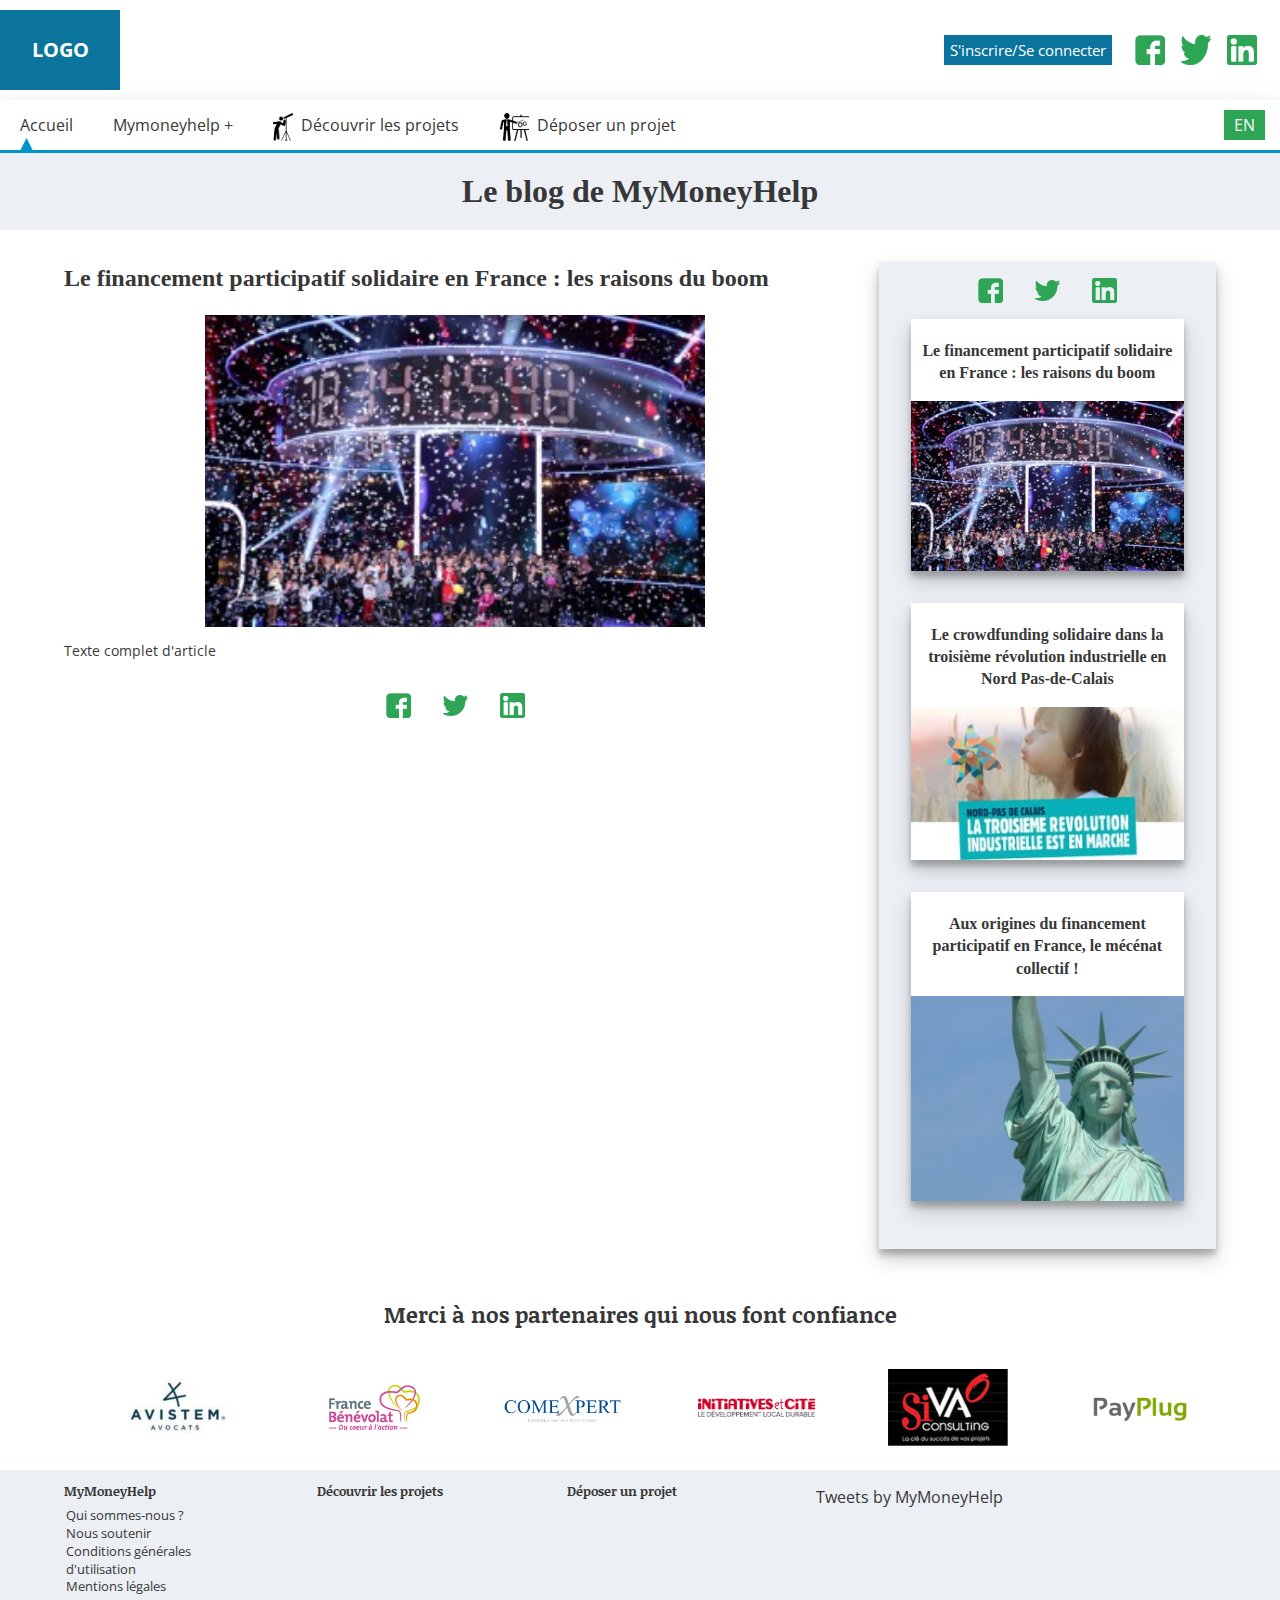
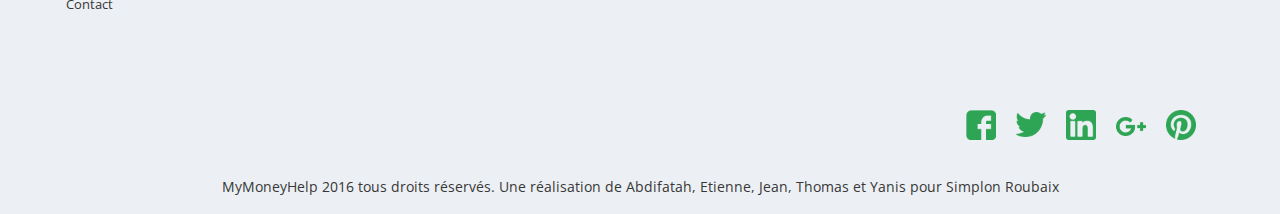
==== commit 6bc1c0e0: "added the menu icons in all the html documents" ====
--- a/blog.html
+++ b/blog.html
@@ -57,7 +57,7 @@
                 <li class="title acceuil active"><a href="index.html">Accueil</a></li>
                 <li class="title under-menu">
                     <!-- List item with title + under menu -->
-                    <div class="mmh">Mymoneyhelp</div>
+                    <div class="mmh">Mymoneyhelp +</div>
                     <div class="under-menu-link">
                         <a href="qui-sommes-nous.html">Qui sommes-nous ?</a>
                         <a href="soutien.html">Nous soutenir</a>
@@ -65,8 +65,8 @@
                     </div>
                 </li>
                 <!-- end of mmh tab -->
-                <li class="title"><a href="#">Découvrir les projets</a></li>
-                <li class="title"><a href="soumettre-un-projet.html">Déposer un projet</a></li>
+                <li class="title"><a href="#"><img src="img/telescope.png" alt="homme tenant un telescope" class="menu-image">Découvrir les projets</a></li>
+                <li class="title"><a href="soumettre-un-projet.html"><img src="img/board.png" alt="homme tenant un telescope" class="menu-image">Déposer un projet</a></li>
                 <li class="language">EN</li>
             </ul>
             <!-- End of list -->
--- a/css/style.css
+++ b/css/style.css
@@ -274,6 +274,9 @@
     border-bottom: 2px solid #0092c9;
 }
 
+.menu-image {
+  margin-right: 0.5em;
+}
 
 /* under menu link */
 
@@ -1209,14 +1212,13 @@
     }
     .main-navbar {
         border-bottom: 3px solid #0092c9;
-        position: relative;
     }
     .triangle {
         /*triangle that point the page*/
         display: block;
         width: 15px;
         position: absolute;
-        top: 38px;
+        top: 138px;
         z-index: 1000;
     }
     .language {
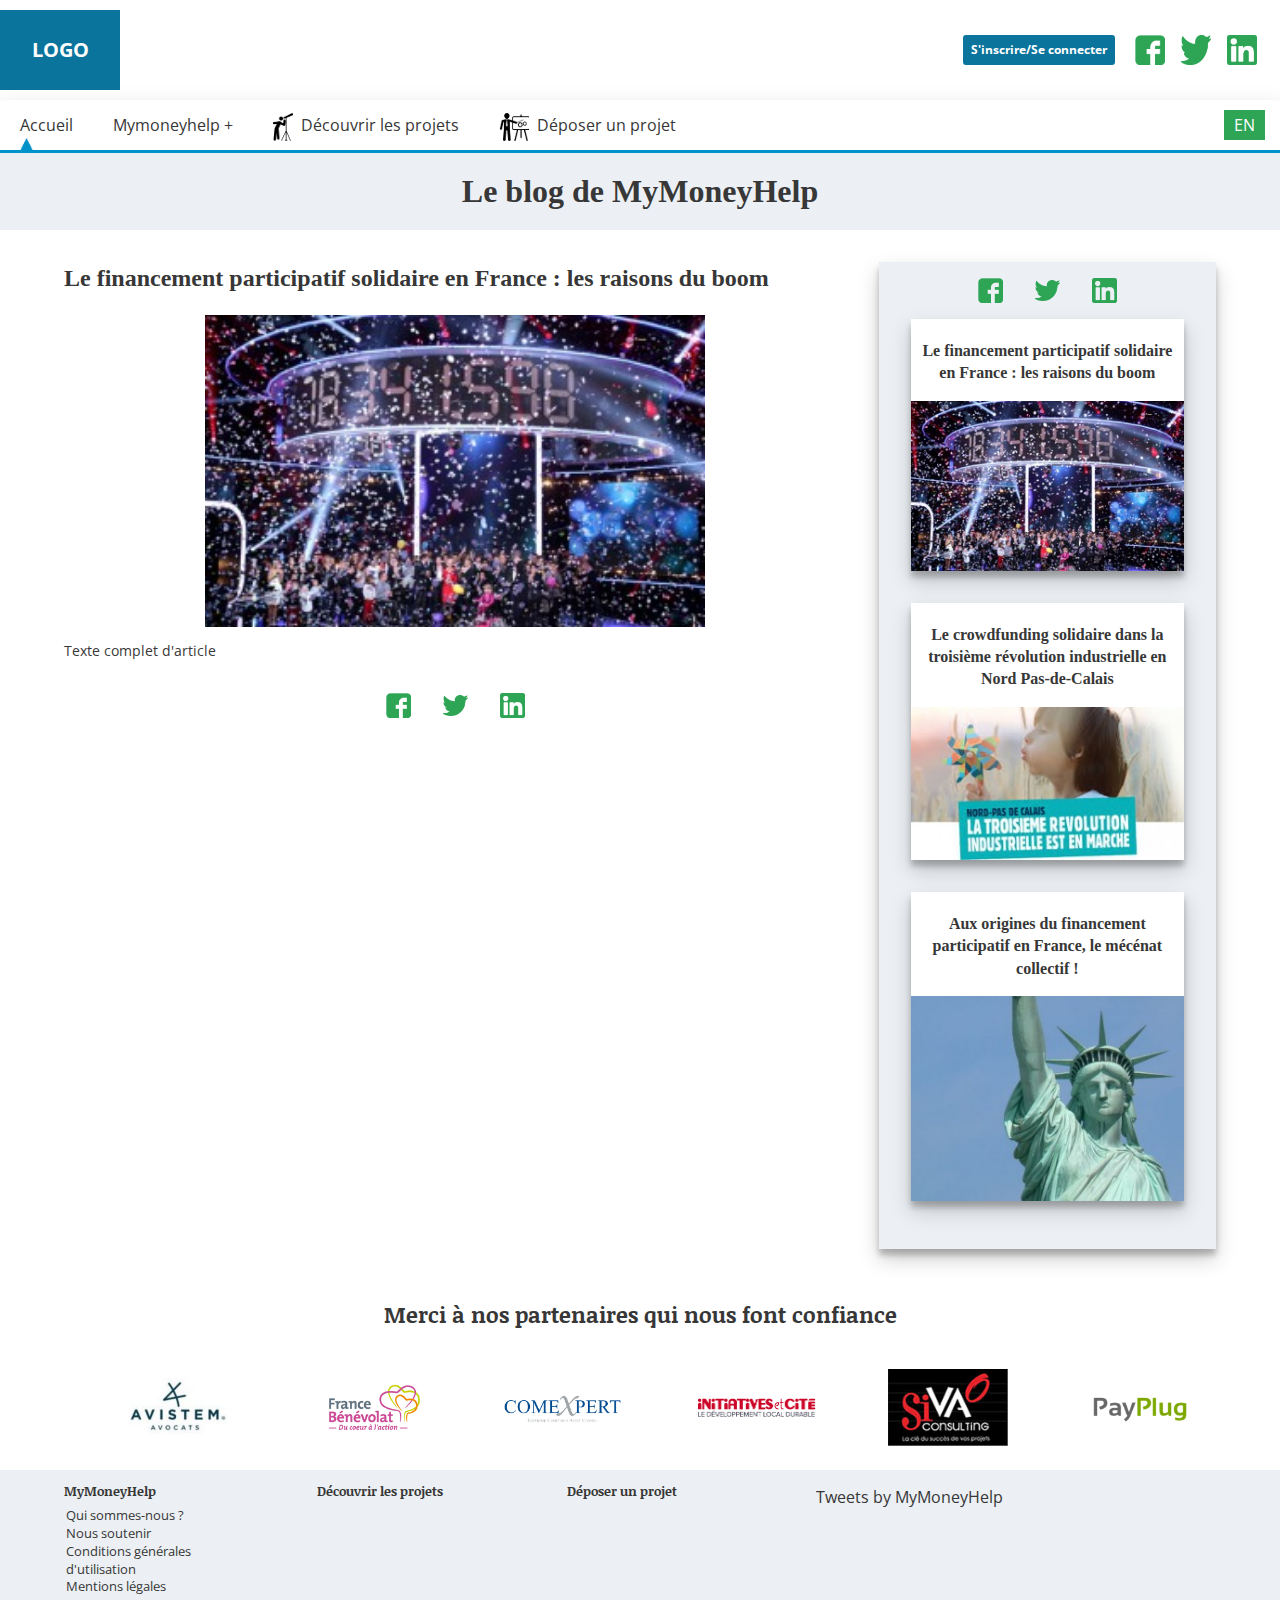
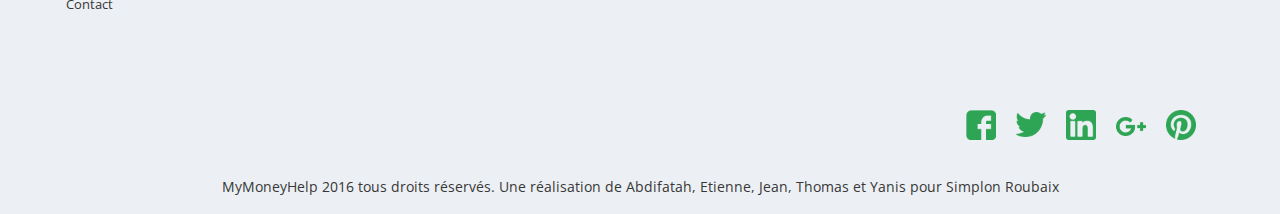
==== commit e89d34ff: "added the link the new decouvrir les projets.html in all the html files" ====
--- a/blog.html
+++ b/blog.html
@@ -65,7 +65,7 @@
                     </div>
                 </li>
                 <!-- end of mmh tab -->
-                <li class="title"><a href="#"><img src="img/telescope.png" alt="homme tenant un telescope" class="menu-image">Découvrir les projets</a></li>
+                <li class="title"><a href="decouvrir-les-projets.html"><img src="img/telescope.png" alt="homme tenant un telescope" class="menu-image">Découvrir les projets</a></li>
                 <li class="title"><a href="soumettre-un-projet.html"><img src="img/board.png" alt="homme tenant un telescope" class="menu-image">Déposer un projet</a></li>
                 <li class="language">EN</li>
             </ul>
--- a/css/style.css
+++ b/css/style.css
@@ -56,7 +56,7 @@
 }
 
 .menu-list a:hover, .mmh:hover, .under-menu-link a:hover, .slider-button:hover, .slider-button:hover:visited, .backup-button:hover, .join-button:hover, .project-button:hover,
-.card-home-title
+.card-home-title, .login-button:hover
 {
     color: #0a749c;
 }
@@ -91,7 +91,7 @@
 }
 
 .menu-list, .under-menu-link, .main-navbar, .slider-button:hover, .backup-button:hover, .join-button:hover, .project-button:hover,
-.wrapper-nav, .cards-home-navbar, hr, .home-cards
+.wrapper-nav, .cards-home-navbar, hr, .home-cards, .login-button:hover
 {
   background-color: #fff;
 }
@@ -123,7 +123,7 @@
     font-family: 'Noticia Text', serif;
 }
 
-p {
+p, .login-button {
     font-family: 'Open Sans', sans-serif;
 }
 
@@ -179,7 +179,7 @@
 
 .top-header-flex {
     display: flex;
-    height: 60px;
+    height: 80px;
     align-items: center;
 }
 
@@ -200,6 +200,7 @@
 .buttons-social {
     display: flex;
     justify-content: space-around;
+    margin-bottom: 0.5em;
 }
 
 
@@ -210,6 +211,9 @@
     border: 0;
     font-size: 10px;
     line-height: 20px;
+    border-radius: 3px;
+    font-weight: bold;
+    border: 2px solid #0a749c;
 }
 
 
@@ -235,10 +239,6 @@
 
 
 /* Menu List */
-
-.acceuil {
-    display: none;
-}
 
 .triangle {
   display: none;
@@ -727,7 +727,9 @@
     flex-direction: row;
     align-items: center;
     width: 90%;
-    margin: 0 auto;
+    margin-left: auto;
+    margin-right: auto;
+    margin-top: 1em;
 }
 
 .card-home-loadbar {
@@ -1131,11 +1133,23 @@
     }
     .buttons-social {
         order: 3;
+        margin-bottom: 0;
     }
     .login-button {
         order: 2;
         height: 30px;
-        font-size: 15px;
+        font-size: 12px;
+
+        /* Transition */
+        transition-property: color, background-color, box-shadow;
+        transition-duration: 800ms;
+        transition-timing-function: linear;
+        transition-delay: 100ms;
+        /* For Safari */
+        -webkit-transition-property: color, background-color, box-shadow;
+        -webkit-transition-duration: 800ms;
+        -webkit-transition-timing-function: linear;
+        -webkit-transition-delay: 100ms;
     }
     .header-logo-social {
         width: 30px;
